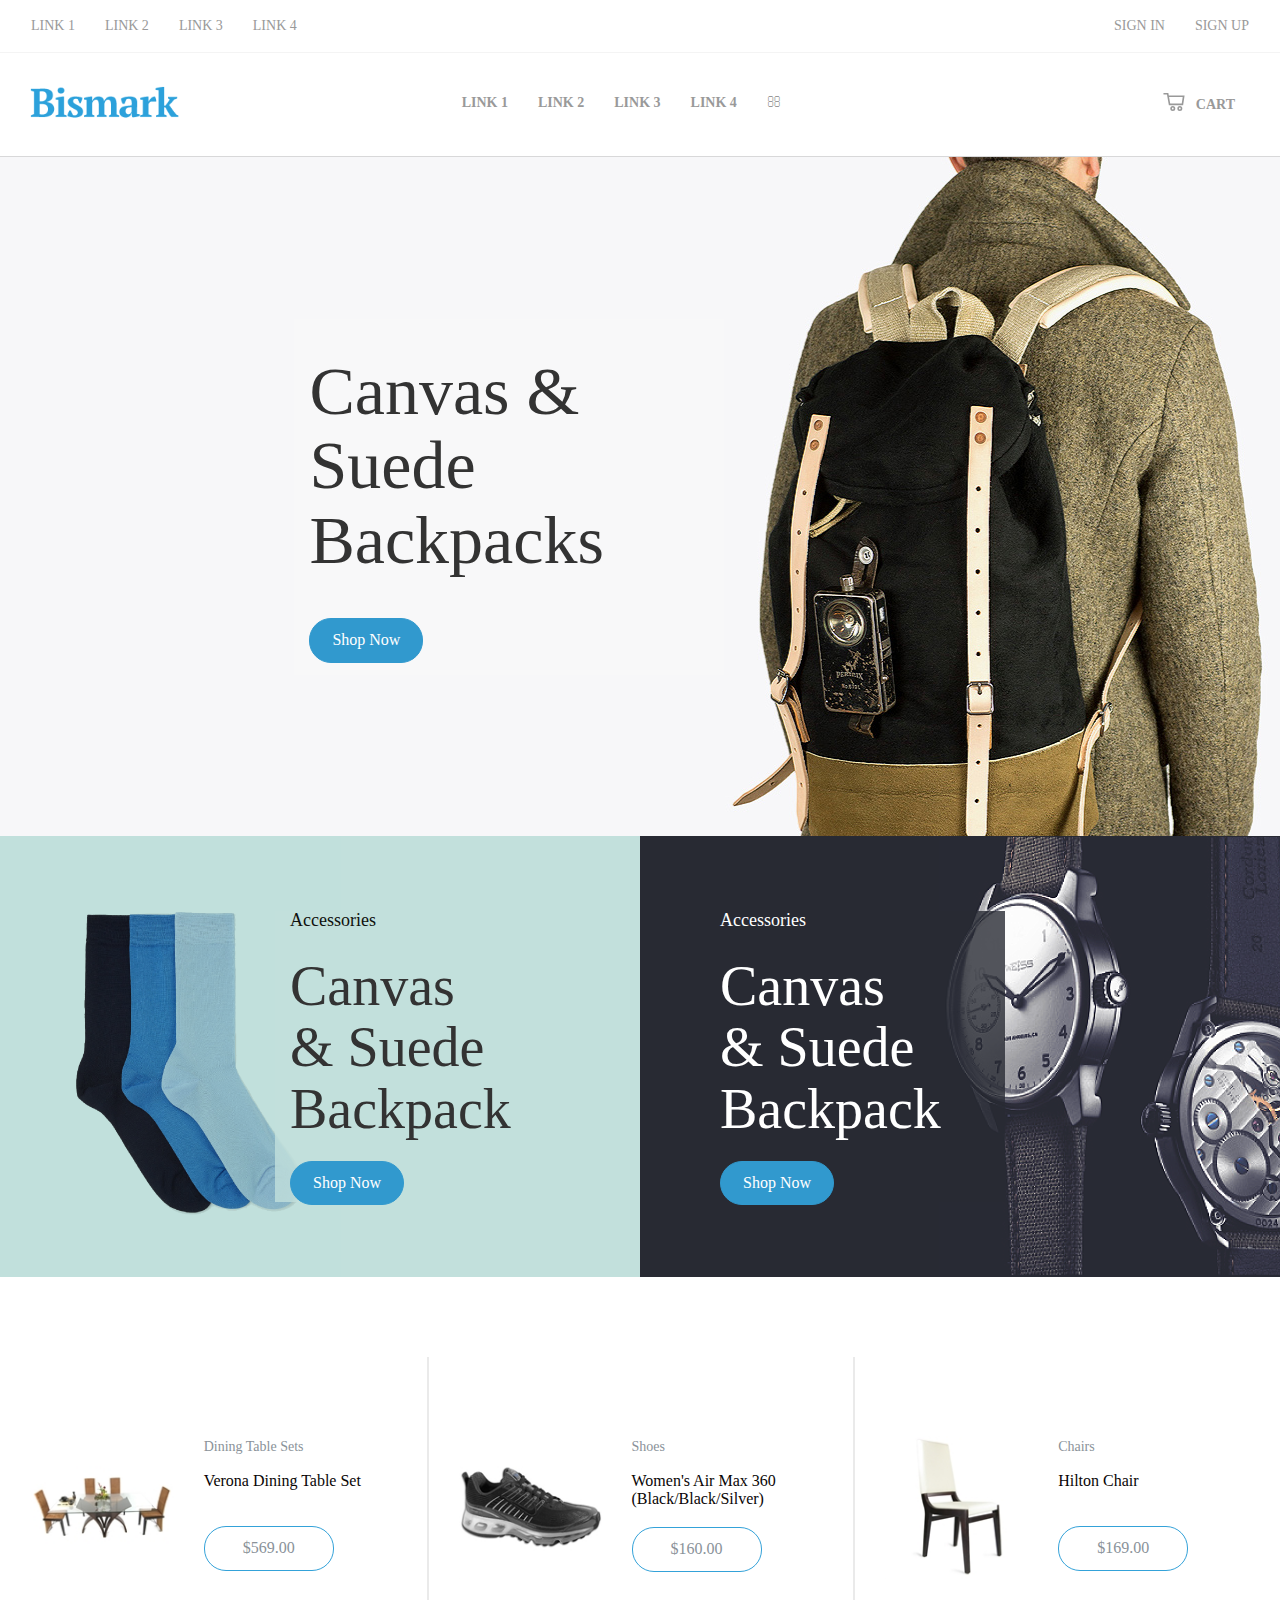
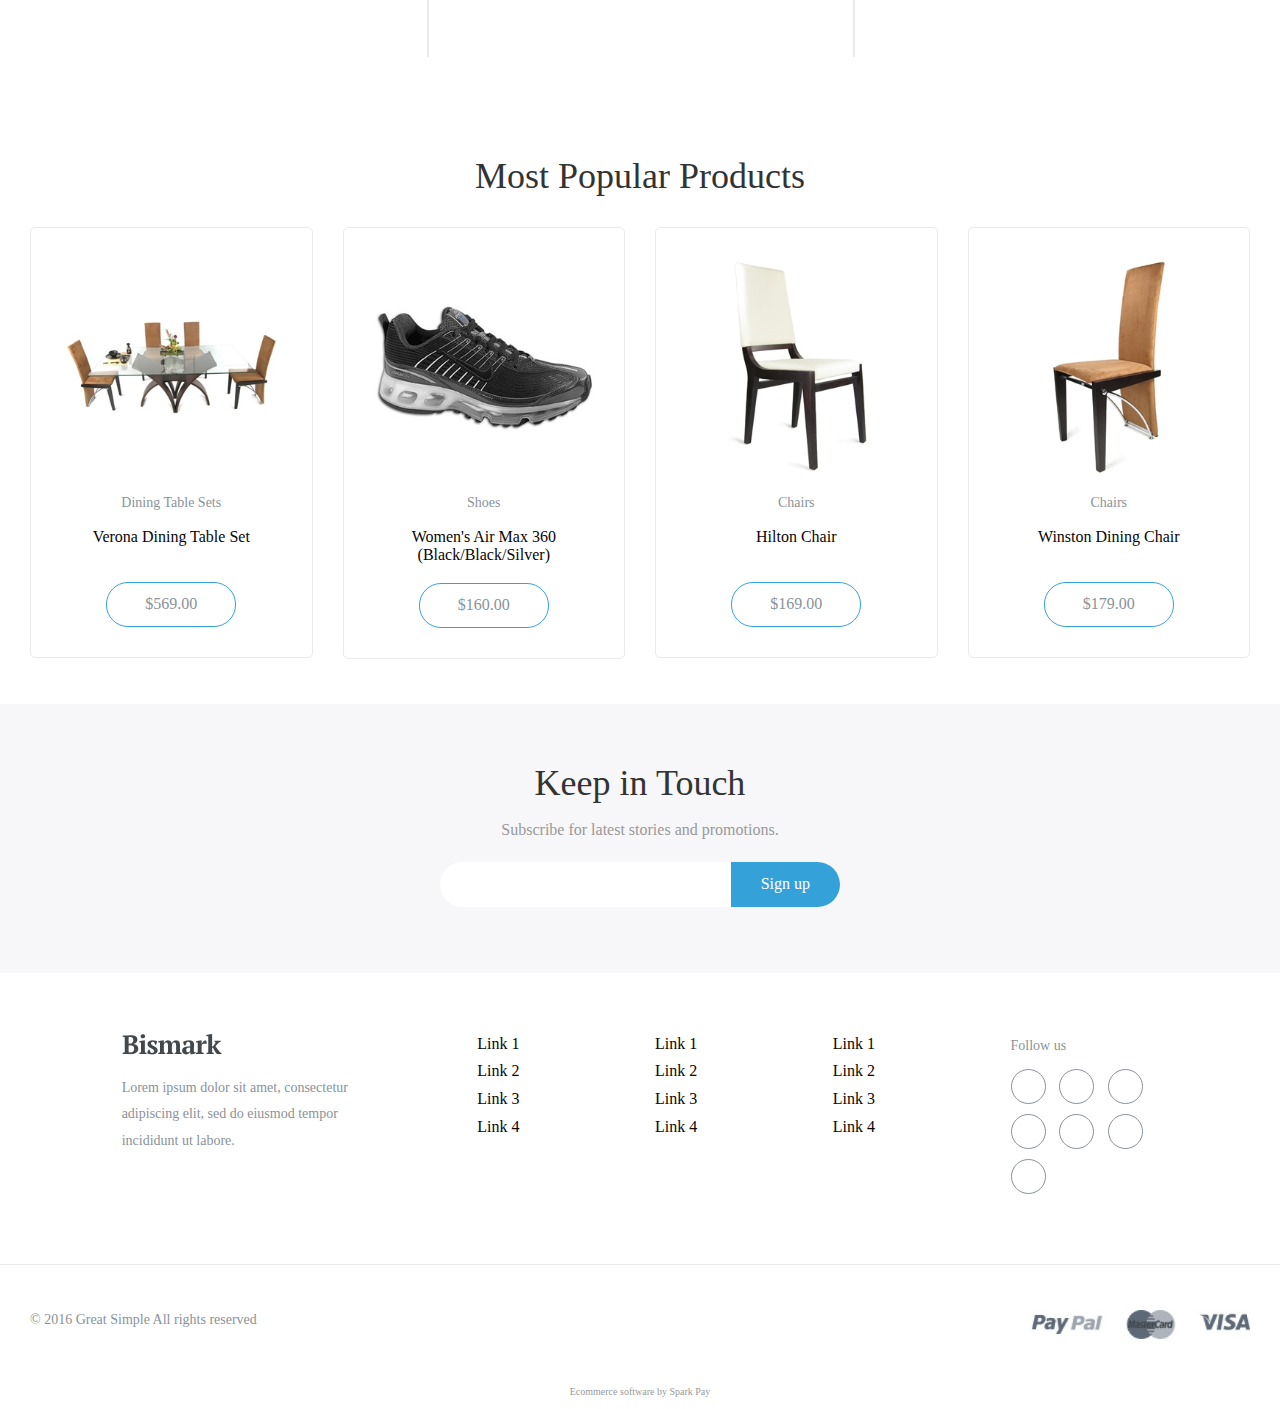
==== unminified/index.html @ b7e30640 "init" ====
<!DOCTYPE html>
<!-- saved from url=(0034)https://store46827.mysparkpay.com/ -->
<html xmlns:og="http://opengraphprotocol.org/schema/" xmlns:fb="http://www.facebook.com/2008/fbml"><head><meta http-equiv="Content-Type" content="text/html; charset=UTF-8">
	<title>joahthemes</title>
	<meta name="description" content="">
	<meta name="keywords" content="">
	
	<link rel="canonical" href="http://store46827.mysparkpay.com/">

	<meta name="ROBOTS" content="NOINDEX,NOFOLLOW"><!-- This no follow is here only when in trial mode, move off of the .americommerce subdomain to remove -->
	
<!--JQUERYUI_CORE--><link type="text/css" rel="stylesheet" href="./joahthemes_files/jquery-ui.min.css">
<!--FRONTEND_AUTOCOMPLETE_CSS--><link rel="stylesheet" type="text/css" href="./joahthemes_files/jquery.ui.autocomplete.css">
<script type="text/javascript" src="./joahthemes_files/jquery.min.js"></script>
<script type="text/javascript">!function(n){n.fn.on||(n.fn.on=function(n,e,t,u){var i=this,g=arguments.length;return g>3?i.delegate(e,n,t,u):g>2?"string"==typeof e?i.delegate(e,n,t):i.bind(n,e,t):i.bind(n,e)},n.fn.off=function(n,e,t){var u=this,i=arguments.length;return"string"==typeof e?i>2?u.undelegate(e,n,t):i>1?u.undelegate(e,n):u.undelegate():i>1?(t=e,u.unbind(n,t)):i>0?u.unbind(n):u.unbind()})}(this.jQuery);</script>
<script type="text/javascript" src="./joahthemes_files/ac.resizehelper.js"></script>
<script type="text/javascript">var productCompareAddText = "Add to Compare";
var productCompareRemoveText = "Remove from Compare";</script>
<script type="text/javascript" src="./joahthemes_files/jquery-ui.min.js"></script>

    <!--[if lt IE 9]>
<script src="https://cdnjs.cloudflare.com/ajax/libs/html5shiv/3.7.3/html5shiv.min.js"></script>
<![endif]-->
    <!-- helps makes site responsive on phones/tablets. -->
<meta name="viewport" content="width=device-width, initial-scale=1.0">

<link href="./joahthemes_files/css" rel="stylesheet">

<!-- Reference the theme's stylesheet after bootstrap to allow overriding -->
<link rel="stylesheet" type="text/css" href="./joahthemes_files/bootstrap.min.css">
<link rel="stylesheet" type="text/css" href="./joahthemes_files/base.css">
<link rel="stylesheet" type="text/css" href="./joahthemes_files/bismark.css">
<link rel="stylesheet" type="text/css" href="./joahthemes_files/style.css">




<!-- include DeputyCSS library for all kinds of useful helper css -->
<link rel="stylesheet" type="text/css" href="./joahthemes_files/deputy.css">

<!-- Font Awesome-->
<link href="./joahthemes_files/font-awesome.css" rel="stylesheet">

<!-- Custom Responsive StyleSheet -->
<link rel="stylesheet" type="text/css" href="./joahthemes_files/response.css">

<!--Respond.js IE8 support of HTML5 elements and media queries -->
<!--[if lt IE 9]>
<link rel="stylesheet" href="/Shared/Themes/Bismark/css/bootstrap.min.css">
<script src="/Shared/Themes/Bismark/js/respond.min.js"></script>
<![endif]-->

<!-- contains some init type stuff used by the theme later on -->
<script src="./joahthemes_files/themepre.js"></script>





    
  <script>
var AC = AC || {}; 
AC.storeDomain = 'store46827.mysparkpay.com'; 
AC.sslDomain = 'store46827.mysparkpay.com';
</script>
<!--[if IE]>
                           <script type='text/javascript'>
                           if(typeof(console) === 'undefined') {
                            var console = {};
                            console.log = console.error = console.info = console.debug = console.warn = console.trace = console.dir = console.dirxml = console.group = console.groupEnd = console.time = console.timeEnd = console.assert = console.profile = function() {};
                            }</script>
                           <![endif]-->	<!--<base target="_self">--><base href="." target="_self">
</head>
<body class="OneColumn Default" itemtype="http://schema.org/WebPage" itemscope="">
<form method="post" action="https://store46827.mysparkpay.com/" id="MainForm">
<div>
<input type="hidden" name="__VS" id="__VS" value="906">
<input type="hidden" name="__VIEWSTATE" id="__VIEWSTATE" value="">
</div>

    <div class="Layout container">
      <header class="LayoutTop row">
          
  <div class="LayoutTopTop">
    <div class="row">
      <div class="col-sm-12">
        

<div id="ctl32_dvControl" class="Control MenuBar Control_1924 Control_1924">
	
            <div id="ctl32_dvControl" class="Control MenuBar Control_1924 Control_1924">
              

              <div class="navbar nav-utility" role="navigation">
                <div class="navbar-header visible-xs">
                  <button type="button" class="navbar-toggle btn btn-default" data-toggle="collapse" data-target=".navbar-util">
                    <span class="icon-bar"></span>
                    <span class="icon-bar"></span>
                    <span class="icon-bar"></span>
                  </button>
                  <a class="navbar-brand" href="https://store46827.mysparkpay.com/#!">Utility Menu</a>
                </div>
                <div class="navbar-collapse navbar-util collapse">
                  <ul class="nav navbar-nav">
                    
				
                      <li>
                        <a href="https://store46827.mysparkpay.com/#!" target="">Link 1</a>
                      </li>
                    
			
                
            
				
                      <li>
                        <a href="https://store46827.mysparkpay.com/#!" target="">Link 2</a>
                      </li>
                    
			
                
            
				
                      <li>
                        <a href="https://store46827.mysparkpay.com/#!" target="">Link 3</a>
                      </li>
                    
			
                
            
				
                      <li>
                        <a href="https://store46827.mysparkpay.com/#!" target="">Link 4</a>
                      </li>
                    
			
                  </ul>
                  <div class="navbar-right">
                    <ul class="nav navbar-nav">
                      
                      <li>
                        <a href="https://store46827.mysparkpay.com/store/myaccount.aspx">Sign In</a>
                      </li>
                      <li>
                        <a href="https://store46827.mysparkpay.com/store/register.aspx">Sign Up</a>
                      </li>
                      
                    </ul>
                  </div>
                </div>
              </div>
            </div>
          
</div>

      </div>
    </div>
  </div>
  <div class="LayoutTopBottom">
    <div class="row">
      <div class="col-sm-4">
        <a href="https://store46827.mysparkpay.com/" class="logo">
          <img src="./joahthemes_files/Logo.png" id="img_logo">
        </a>
      </div>
      <div class="col-sm-8">
        

<div id="ctl33_dvControl" class="Control MenuBar Control_1925 Control_1925">
	
            <div id="ctl33_dvControl" class="Control MenuBar Control_1925 Control_1925">
              

              <div class="navbar navbar-main navbar-static-top" role="navigation">
                <div class="navbar-header visible-xs">
                  <button type="button" class="navbar-toggle btn btn-default" data-toggle="collapse" data-target=".navbar-main.collapse">
                    <span class="icon-bar"></span>
                    <span class="icon-bar"></span>
                    <span class="icon-bar"></span>
                  </button>
                  <a class="navbar-brand" href="https://store46827.mysparkpay.com/#!">Main Menu</a>
                </div>
                <div class="navbar-collapse navbar-main collapse">
                  <ul class="nav navbar-nav">
                    
				
                      
                      
                        <li>
                          <a href="https://store46827.mysparkpay.com/#!" target="">Link 1</a>
                        </li>
                      
                    
			
                
            
				
                      
                      
                        <li>
                          <a href="https://store46827.mysparkpay.com/#!" target="">Link 2</a>
                        </li>
                      
                    
			
                
            
				
                      
                      
                        <li>
                          <a href="https://store46827.mysparkpay.com/#!" target="">Link 3</a>
                        </li>
                      
                    
			
                
            
				
                      
                      
                        <li>
                          <a href="https://store46827.mysparkpay.com/#!" target="">Link 4</a>
                        </li>
                      
                    
			

                    <li class="search-wrapper"><a href="https://store46827.mysparkpay.com/#" data-toggle="dropdown">
                      <i class="icon-search"></i>
                      <span class="visible-xs">Search</span>
                      </a>
                      <ul class="dropdown-menu">
                        <li>
                          <div class="panel-body no-wrap search-box">
                            <span role="status" aria-live="polite" class="ui-helper-hidden-accessible"></span><input type="text" class="SearchBox1  AutocompleteSearchBox ui-autocomplete-input" name="txtRedirectSearchBox" id="txtRedirectSearchBox" placeholder="Search" autocomplete="off"> <input id="btnSearchBox" name="btnSearchBox" type="submit" class="SearchBox1 ThemeButton GoThemeButton SearchGoThemeButton btn btn-default" value="Go" onclick="return btnQuickAddToCart_onclick();" \="">
                          </div>
                        </li>
                      </ul>
                    </li>
                  </ul>
                  <div class="navbar-right">
                    <ul class="nav navbar-nav">
                      <li class="no-wrap">
                        <a href="https://store46827.mysparkpay.com/store/shopcart.aspx" rel="nofollow">
                          <div class="in-block icon-cart"><svg xmlns="http://www.w3.org/2000/svg" width="26" height="22.2" viewBox="0 0 26 22.2"><g fill="none" stroke="#999" stroke-width="2" stroke-miterlimit="10"><path d="M0 1h5.2l2.3 13h15.9l1.5-10H6"></path><circle cx="11.5" cy="19.1" r="2.1"></circle><circle cx="20.2" cy="19.1" r="2.1"></circle></g></svg></div>
                          <span>Cart</span>
                           
                        </a>
                      </li>
                    </ul>
                  </div>
                </div>
              </div>
              
            </div>
          
</div>

      </div>
    </div>
  </div>

      </header>
      
      <section class="LayoutMiddle row">
        <section class="LayoutContent col-sm-12">
          <div class="LayoutContentInner">
            
  <div class="home-hero">
    <div class="inner-wrapper">
    
<div id="ctl30_dvControl" class="Control ImageLogo Control_1961" style="text-align:left;">

	
    <img alt="" src="./joahthemes_files/home-hero.jpg">
</div>


<div class="Control Control_1962">
        <div class="inner">
          <h1>Canvas &amp; Suede Backpacks</h1>
          <a href="https://store46827.mysparkpay.com/" class="btn btn-primary">Shop Now</a>
        </div></div>

  </div>
  </div>
  <div class="home-promos">
    <div class="row">
      <div class="col-sm-6 left-promo">
        


<div class="Control Control_1939"><img src="./joahthemes_files/socks.png">

            <div class="inner">
              <h5>Accessories</h5>
              <h2>Canvas &amp; Suede Backpack</h2>
              <a href="https://store46827.mysparkpay.com/" class="btn btn-primary">Shop Now</a>
            </div></div>

      </div>
      <div class="col-sm-6 right-promo">
        


<div class="Control Control_1940"><img src="./joahthemes_files/watches.png">
            <div class="inner">
              <h5>Accessories</h5>
              <h2>Canvas &amp; Suede Backpack</h2>
              <a href="https://store46827.mysparkpay.com/" class="btn btn-primary">Shop Now</a>
            </div></div>

      </div>
    </div>
  </div>
  <div class="home-featured">
    

        <div id="acctl1942_dvControl" class="Control ProductDisplay Control_1942">
          

          
          
          
                
            
                
            <div class="row"> 
			    <input type="hidden" name="acctl1942$lvItems$ctrl0$ctl00$hidItemID" id="acctl1942_lvItems_ctrl0_ctl00_hidItemID" value="19">
                <input name="acctl1942$lvItems$ctrl0$ctl00$hfItemInfo" type="hidden" id="acctl1942_lvItems_ctrl0_ctl00_hfItemInfo" class="ProductDisplayItemInfo" data-qty-box="acctl1942_lvItems_ctrl0_ctl00_txtQtyForCart" data-buy-link="acctl1942_lvItems_ctrl0_ctl00_hlBuyNow" data-add-to-cart="acctl1942_btnProductDisplayAddToCart">
                
                
            <div class="small-product horizontal col-sm-4">
              <div class="inner">
                <a href="https://store46827.mysparkpay.com/products/19/Verona-Dining-Table-Set" class="thumbnail">
                  <img id="acctl1942_lvItems_ctrl0_ctl00_iThumbnail" class="FeaturedItemsThumbNail FeaturedItemsThumbNail_1942" src="./joahthemes_files/Verona_Dining _Set.jpg" alt="Verona Dining Table Set " style="border-width:0px;">
                </a>
                <a href="https://store46827.mysparkpay.com/store/c/11-.aspx" class="primary-category">Dining Table Sets</a>
                <h3 class="product-name"><a href="https://store46827.mysparkpay.com/products/19/Verona-Dining-Table-Set">Verona Dining Table Set</a></h3>
                <a href="https://store46827.mysparkpay.com/products/19/Verona-Dining-Table-Set" class="btn btn-default">$569.00</a>
              </div>
            </div>
          
                
		    
			    <input type="hidden" name="acctl1942$lvItems$ctrl0$ctl01$hidItemID" id="acctl1942_lvItems_ctrl0_ctl01_hidItemID" value="7">
                <input name="acctl1942$lvItems$ctrl0$ctl01$hfItemInfo" type="hidden" id="acctl1942_lvItems_ctrl0_ctl01_hfItemInfo" class="ProductDisplayItemInfo" data-qty-box="acctl1942_lvItems_ctrl0_ctl01_txtQtyForCart" data-buy-link="acctl1942_lvItems_ctrl0_ctl01_hlBuyNow" data-add-to-cart="acctl1942_btnProductDisplayAddToCart">
                
                
            <div class="small-product horizontal col-sm-4">
              <div class="inner">
                <a href="https://store46827.mysparkpay.com/products/7/Women-s-Air-Max-360-Black/Black/Silver" class="thumbnail">
                  <img id="acctl1942_lvItems_ctrl0_ctl01_iThumbnail" class="FeaturedItemsThumbNail FeaturedItemsThumbNail_1942" src="./joahthemes_files/10909003.jpg" alt="Women&#39;s Air Max 360 (Black/Black/Silver) " style="border-width:0px;">
                </a>
                <a href="https://store46827.mysparkpay.com/store/c/1-.aspx" class="primary-category">Shoes</a>
                <h3 class="product-name"><a href="https://store46827.mysparkpay.com/products/7/Women-s-Air-Max-360-Black/Black/Silver">Women's Air Max 360 (Black/Black/Silver)</a></h3>
                <a href="https://store46827.mysparkpay.com/products/7/Women-s-Air-Max-360-Black/Black/Silver" class="btn btn-default">$160.00</a>
              </div>
            </div>
          
                
		    
			    <input type="hidden" name="acctl1942$lvItems$ctrl0$ctl02$hidItemID" id="acctl1942_lvItems_ctrl0_ctl02_hidItemID" value="20">
                <input name="acctl1942$lvItems$ctrl0$ctl02$hfItemInfo" type="hidden" id="acctl1942_lvItems_ctrl0_ctl02_hfItemInfo" class="ProductDisplayItemInfo" data-qty-box="acctl1942_lvItems_ctrl0_ctl02_txtQtyForCart" data-buy-link="acctl1942_lvItems_ctrl0_ctl02_hlBuyNow" data-add-to-cart="acctl1942_btnProductDisplayAddToCart">
                
                
            <div class="small-product horizontal col-sm-4">
              <div class="inner">
                <a href="https://store46827.mysparkpay.com/products/20/Hilton-Chair" class="thumbnail">
                  <img id="acctl1942_lvItems_ctrl0_ctl02_iThumbnail" class="FeaturedItemsThumbNail FeaturedItemsThumbNail_1942" src="./joahthemes_files/Hilton Chair.jpg" alt="Hilton Chair " style="border-width:0px;">
                </a>
                <a href="https://store46827.mysparkpay.com/store/c/12-.aspx" class="primary-category">Chairs</a>
                <h3 class="product-name"><a href="https://store46827.mysparkpay.com/products/20/Hilton-Chair">Hilton Chair</a></h3>
                <a href="https://store46827.mysparkpay.com/products/20/Hilton-Chair" class="btn btn-default">$169.00</a>
              </div>
            </div>
          
                
		    </div>
          
            
          
            
        </div>
      

  </div>

  

      <div id="acctl1959_dvControl" class="Control ProductDisplay Control_1959">
        <div class="popular-prods-module">
          

          <h1>Most Popular Products</h1>

          
          
          
                
            
                
            <div class="row"> 
			    <input type="hidden" name="acctl1959$lvItems$ctrl0$ctl00$hidItemID" id="acctl1959_lvItems_ctrl0_ctl00_hidItemID" value="19">
                <input name="acctl1959$lvItems$ctrl0$ctl00$hfItemInfo" type="hidden" id="acctl1959_lvItems_ctrl0_ctl00_hfItemInfo" class="ProductDisplayItemInfo" data-qty-box="acctl1959_lvItems_ctrl0_ctl00_txtQtyForCart" data-buy-link="acctl1959_lvItems_ctrl0_ctl00_hlBuyNow" data-add-to-cart="acctl1959_btnProductDisplayAddToCart">
                
                
            <div class="small-product vertical col-md-3 col-sm-6 col-xs-12">
              <div class="inner">
                <a href="https://store46827.mysparkpay.com/products/19/Verona-Dining-Table-Set" class="thumbnail">
                  <img id="acctl1959_lvItems_ctrl0_ctl00_iThumbnail" class="FeaturedItemsThumbNail FeaturedItemsThumbNail_1959" src="./joahthemes_files/Verona_Dining _Set(1).jpg" alt="Verona Dining Table Set " style="border-width:0px;">
                </a>
                <a href="https://store46827.mysparkpay.com/store/c/11-.aspx" class="primary-category">Dining Table Sets</a>
                <h3 class="product-name"><a href="https://store46827.mysparkpay.com/products/19/Verona-Dining-Table-Set">Verona Dining Table Set</a></h3>
                <a href="https://store46827.mysparkpay.com/products/19/Verona-Dining-Table-Set" class="btn btn-default">$569.00</a>
              </div>
            </div>
          
                
		    
			    <input type="hidden" name="acctl1959$lvItems$ctrl0$ctl01$hidItemID" id="acctl1959_lvItems_ctrl0_ctl01_hidItemID" value="7">
                <input name="acctl1959$lvItems$ctrl0$ctl01$hfItemInfo" type="hidden" id="acctl1959_lvItems_ctrl0_ctl01_hfItemInfo" class="ProductDisplayItemInfo" data-qty-box="acctl1959_lvItems_ctrl0_ctl01_txtQtyForCart" data-buy-link="acctl1959_lvItems_ctrl0_ctl01_hlBuyNow" data-add-to-cart="acctl1959_btnProductDisplayAddToCart">
                
                
            <div class="small-product vertical col-md-3 col-sm-6 col-xs-12">
              <div class="inner">
                <a href="https://store46827.mysparkpay.com/products/7/Women-s-Air-Max-360-Black/Black/Silver" class="thumbnail">
                  <img id="acctl1959_lvItems_ctrl0_ctl01_iThumbnail" class="FeaturedItemsThumbNail FeaturedItemsThumbNail_1959" src="./joahthemes_files/10909003(1).jpg" alt="Women&#39;s Air Max 360 (Black/Black/Silver) " style="border-width:0px;">
                </a>
                <a href="https://store46827.mysparkpay.com/store/c/1-.aspx" class="primary-category">Shoes</a>
                <h3 class="product-name"><a href="https://store46827.mysparkpay.com/products/7/Women-s-Air-Max-360-Black/Black/Silver">Women's Air Max 360 (Black/Black/Silver)</a></h3>
                <a href="https://store46827.mysparkpay.com/products/7/Women-s-Air-Max-360-Black/Black/Silver" class="btn btn-default">$160.00</a>
              </div>
            </div>
          
                
		    
			    <input type="hidden" name="acctl1959$lvItems$ctrl0$ctl02$hidItemID" id="acctl1959_lvItems_ctrl0_ctl02_hidItemID" value="20">
                <input name="acctl1959$lvItems$ctrl0$ctl02$hfItemInfo" type="hidden" id="acctl1959_lvItems_ctrl0_ctl02_hfItemInfo" class="ProductDisplayItemInfo" data-qty-box="acctl1959_lvItems_ctrl0_ctl02_txtQtyForCart" data-buy-link="acctl1959_lvItems_ctrl0_ctl02_hlBuyNow" data-add-to-cart="acctl1959_btnProductDisplayAddToCart">
                
                
            <div class="small-product vertical col-md-3 col-sm-6 col-xs-12">
              <div class="inner">
                <a href="https://store46827.mysparkpay.com/products/20/Hilton-Chair" class="thumbnail">
                  <img id="acctl1959_lvItems_ctrl0_ctl02_iThumbnail" class="FeaturedItemsThumbNail FeaturedItemsThumbNail_1959" src="./joahthemes_files/Hilton Chair(1).jpg" alt="Hilton Chair " style="border-width:0px;">
                </a>
                <a href="https://store46827.mysparkpay.com/store/c/12-.aspx" class="primary-category">Chairs</a>
                <h3 class="product-name"><a href="https://store46827.mysparkpay.com/products/20/Hilton-Chair">Hilton Chair</a></h3>
                <a href="https://store46827.mysparkpay.com/products/20/Hilton-Chair" class="btn btn-default">$169.00</a>
              </div>
            </div>
          
                
		    
			    <input type="hidden" name="acctl1959$lvItems$ctrl0$ctl03$hidItemID" id="acctl1959_lvItems_ctrl0_ctl03_hidItemID" value="21">
                <input name="acctl1959$lvItems$ctrl0$ctl03$hfItemInfo" type="hidden" id="acctl1959_lvItems_ctrl0_ctl03_hfItemInfo" class="ProductDisplayItemInfo" data-qty-box="acctl1959_lvItems_ctrl0_ctl03_txtQtyForCart" data-buy-link="acctl1959_lvItems_ctrl0_ctl03_hlBuyNow" data-add-to-cart="acctl1959_btnProductDisplayAddToCart">
                
                
            <div class="small-product vertical col-md-3 col-sm-6 col-xs-12">
              <div class="inner">
                <a href="https://store46827.mysparkpay.com/products/21/Winston-Dining-Chair" class="thumbnail">
                  <img id="acctl1959_lvItems_ctrl0_ctl03_iThumbnail" class="FeaturedItemsThumbNail FeaturedItemsThumbNail_1959" src="./joahthemes_files/Winston_Chair.jpg" alt="Winston Dining Chair " style="border-width:0px;">
                </a>
                <a href="https://store46827.mysparkpay.com/store/c/12-.aspx" class="primary-category">Chairs</a>
                <h3 class="product-name"><a href="https://store46827.mysparkpay.com/products/21/Winston-Dining-Chair">Winston Dining Chair</a></h3>
                <a href="https://store46827.mysparkpay.com/products/21/Winston-Dining-Chair" class="btn btn-default">$179.00</a>
              </div>
            </div>
          
                
		    </div>
          
            
          
            
        </div>
      </div>
    

  <div class="home-mailinglist">
    


        <div id="acctl1946_dvControl" class="Control MailingList Control_1946">
          <h1><div id="acctl1946_dvControlHeader" class="ControlHeader ControlHeader_1946">Keep in Touch</div></h1>
          <p class="text-muted">Subscribe for latest stories and promotions.</p>
          <div class="ml-signup-wrapper"><input name="acctl1946$txtEmailAddress" type="text" id="acctl1946_txtEmailAddress" class="ControlInput ControlInput_1946"><input type="submit" name="acctl1946$btnSubmit" value="Sign up" id="acctl1946_btnSubmit" class="ThemeButton GoThemeButton MailingListGoThemeButton btn btn-default"></div>
          
        </div>

      

  </div>

  <style>
    .LayoutBottomTop {
      margin-top: 0;
      border-top: 0;
    }

    .LayoutContentInner {
      padding: 0;
    }
  </style>


          </div>
          <div style="clear:both"></div>
        </section>
      </section>
      <footer class="LayoutBottom">
           
  <div class="LayoutBottomTop">
    <div class="row">
      <div class="col-sm-10 col-sm-offset-1">
        <div class="row">
          <div class="col-sm-4">
            
<div id="ctl34_dvControl" class="Control ImageLogo Control_1947" style="text-align:left;">

	
    <a href="https://store46827.mysparkpay.com/"><img alt="" src="./joahthemes_files/Logo-footer.png"></a>
</div>


<div class="Control Control_1948"><p>Lorem ipsum dolor sit amet, consectetur adipiscing elit, sed do eiusmod tempor incididunt ut labore.</p></div>

          </div>
          <div class="col-sm-2">
            

<div id="ctl36_dvControl" class="Control MenuList Control_1949 Control_1949">
	
                <div id="ctl36_dvControl" class="Control MenuList Control_1949 Control_1949">
                  
                  <ul class="nav nav-footer">
                    
				
                      <li>
                        <a href="https://store46827.mysparkpay.com/#!" target="">Link 1</a>
                      </li>
                    
			
                
            
				
                      <li>
                        <a href="https://store46827.mysparkpay.com/#!" target="">Link 2</a>
                      </li>
                    
			
                
            
				
                      <li>
                        <a href="https://store46827.mysparkpay.com/#!" target="">Link 3</a>
                      </li>
                    
			
                
            
				
                      <li>
                        <a href="https://store46827.mysparkpay.com/#!" target="">Link 4</a>
                      </li>
                    
			
                  </ul>
                </div>
              
</div>

          </div>
          <div class="col-sm-2">
            

<div id="ctl37_dvControl" class="Control MenuList Control_1950 Control_1950">
	
                <div id="ctl37_dvControl" class="Control MenuList Control_1950 Control_1950">
                  
                  <ul class="nav nav-footer">
                    
				
                      <li>
                        <a href="https://store46827.mysparkpay.com/#!" target="">Link 1</a>
                      </li>
                    
			
                
            
				
                      <li>
                        <a href="https://store46827.mysparkpay.com/#!" target="">Link 2</a>
                      </li>
                    
			
                
            
				
                      <li>
                        <a href="https://store46827.mysparkpay.com/#!" target="">Link 3</a>
                      </li>
                    
			
                
            
				
                      <li>
                        <a href="https://store46827.mysparkpay.com/#!" target="">Link 4</a>
                      </li>
                    
			
                  </ul>
                </div>
              
</div>

          </div>
          <div class="col-sm-2">
            

<div id="ctl38_dvControl" class="Control MenuList Control_1951 Control_1951">
	
                <div id="ctl38_dvControl" class="Control MenuList Control_1951 Control_1951">
                  
                  <ul class="nav nav-footer">
                    
				
                      <li>
                        <a href="https://store46827.mysparkpay.com/#!" target="">Link 1</a>
                      </li>
                    
			
                
            
				
                      <li>
                        <a href="https://store46827.mysparkpay.com/#!" target="">Link 2</a>
                      </li>
                    
			
                
            
				
                      <li>
                        <a href="https://store46827.mysparkpay.com/#!" target="">Link 3</a>
                      </li>
                    
			
                
            
				
                      <li>
                        <a href="https://store46827.mysparkpay.com/#!" target="">Link 4</a>
                      </li>
                    
			
                  </ul>
                </div>
              
</div>

          </div>
          <div class="col-sm-2">
            


<div class="Control Control_1952"><p>
                Follow us
                </p>
                <div class="footer-socials">
                  
                    <a class="s-icon" href="http://www.facebook.com/americommerce" target="_blank"><i class="icon-facebook"></i>
                      <div class="d-none">
                        Facebook
                      </div>
                    </a>
                  
                  
                    <a class="s-icon" href="http://www.twitter.com/americommerce" target="_blank">
                      <i class="icon-twitter"></i>
                      <div class="d-none">
                        Twitter
                      </div>
                    </a>
                  
                  
                    <a class="s-icon" href="http://www.youtube.com/americommerce" target="_blank">
                      <i class="icon-youtube"></i>
                      <div class="d-none">
                        Youtube
                      </div>
                    </a>
                  
                  
                    <a class="s-icon" href="https://plus.google.com/+Americommerce" target="_blank">
                      <i class="icon-google-plus"></i>
                      <div class="d-none">
                        Google+
                      </div>
                    </a>
                  
                  
                    <a class="s-icon" href="http://americommerce.tumblr.com/" target="_blank">
                      <i class="icon-tumblr"></i>
                      <div class="d-none">
                        Tumblr
                      </div>
                    </a>
                  
                  
                    <a class="s-icon" href="http://instagram.com/capitalonespark" target="_blank">
                      <i class="icon-instagram"></i>
                      <div class="d-none">
                        Instagram
                      </div>
                    </a>
                  
                  
                    <a class="s-icon" href="http://www.pinterest.com/" target="_blank">
                      <i class="icon-pinterest"></i>
                      <div class="d-none">
                        Pinterest
                      </div>
                    </a>
                  
                </div></div>

          </div>
        </div>
      </div>
    </div>
  </div>
  <div class="LayoutBottomBottom">
    <div class="row">
      <div class="col-sm-6">
        


<div class="Control Control_1953"><p>© 2016 Great Simple All rights reserved</p></div>

      </div>
      <div class="col-sm-6">
        
<div id="ctl41_dvControl" class="Control ImageLogo Control_1954" style="text-align:right;">

	
    <img alt="" src="./joahthemes_files/credit-cards.jpg" style="width:219px;">
</div>

      </div>
    </div>
  </div>

  <script>
    $('.ml-signup-wrapper input[type="submit"]').val('Sign up');
  </script>


  




  <!-- Modal -->
  <!-- This is used in various places of the site. 
figured it'd be good idea to put it in the footer -->
  <div class="modal fade" id="iframe-modal" tabindex="-1" role="dialog" aria-hidden="true">
    <div class="modal-dialog">
      <div class="modal-content">
        <div class="modal-header">
          <button type="button" class="close btn btn-default" data-dismiss="modal" aria-hidden="true">×</button>
          <h4 class="modal-title">Modal title</h4>
        </div>
        <div class="modal-body rel">
          <div class="progress progress-striped active abs">
            <div class="progress-bar w-100"></div>
          </div>
          <iframe class="rel" id="modal-iframe" name="modalIframe" width="100%" height="800" style="border:none;" frameborder="0" seamless="" src="./joahthemes_files/saved_resource.html"></iframe>
        </div>
      </div><!-- /.modal-content -->
    </div><!-- /.modal-dialog -->
  </div><!-- /.modal -->

      <p id="AmeriCommerce-powered-by-link" class="SparkPay-powered-by-link" style="font-size: 10px; color: #999; text-align: center;">Ecommerce software by <a href="http://www.sparkpay.com/" rel="nofollow" title="Spark Pay" target="_blank" style="color: #999;text-decoration:none;" onmouseover="this.style.textDecoration = &#39;underline&#39;" onmouseout="this.style.textDecoration = &#39;none&#39;">Spark Pay</a></p></footer>
    </div>
  <script src="./joahthemes_files/menus.js"></script>
<script type="text/javascript">if(window.attachEvent) window.attachEvent('onload', SubMenuItemHoverFunction);</script>
<script src="./joahthemes_files/ac_modal.min.js"></script>
<script type="text/javascript">var PageButtonTriggerFields={Buttons:[],addTrigger:function(e,t){var n=false;$.each(this.Buttons,function(){if(this.ButtonID==e){this.Fields.push(t);n=true;return}});if(n)return;var r={ButtonID:e,Fields:[t]};this.Buttons.push(r)}};$(function(){$.each(PageButtonTriggerFields.Buttons,function(){var e=this.ButtonID;$.each(this.Fields,function(){if(!$.fn.live){$.fn.live=$.fn.on}$("#"+this).live("keypress",function(t){if(t.which==13){t.preventDefault();$("#"+e).focus().click()}})})})})</script>
<script src="./joahthemes_files/variants.js"></script>
<script type="text/javascript">if ($('.CompareBucket').length == 0) $('a.ProductAddToCompare').hide();</script>
<script type="text/javascript">PageButtonTriggerFields.addTrigger("acctl1946_btnSubmit", "acctl1946_txtEmailAddress");</script>
<script src="./joahthemes_files/bootstrap.min.js"></script>

<script src="./joahthemes_files/theme.js"></script>

<script src="./joahthemes_files/QtySpinner.js"></script>

<script src="./joahthemes_files/ac.autocomplete.js"></script>
<script type="text/javascript">$(function() { $('input[type=submit].SearchBox1, input[type=image].SearchBox1').click(function(e) {  e.preventDefault();location.href ='/store/Search.aspx?SearchTerms=' + encodeURIComponent($('input[type=text].SearchBox1').val()); return false; }); }); $('input[type=text].SearchBox1').keydown(function(e) {
   if (e.which == 13){
       e.preventDefault();
   $('input[type=submit].SearchBox1, input[type=image].SearchBox1').click();
}
});
</script>
<input name="acIntegrityCheck" type="hidden" value="ac integrity check"></form>


<ul class="ui-autocomplete ui-front ui-menu ui-widget ui-widget-content ui-corner-all" id="ui-id-1" tabindex="0" style="display: none;"></ul></body></html>
---- unminified/joahthemes_files/base.css ----
.nav-tabs>li>a{background-color:#f7f7f7;color:#999;border-color:#f7f7f7 #f7f7f7 #ddd}.nav-tabs>li:first-of-type{margin-left:15px}
---- unminified/joahthemes_files/bismark.css ----
.btn,.footer-socials .s-icon{transition:.3s all ease-in-out}body{font-family:Roboto;background:#F4F4F4}.LayoutBottomBottom,.LayoutBottomTop p,.nav-tabs,.small-product .primary-category,.tab-content,.text-muted,header .navbar-nav li>a{font-family:Montserrat}[data-show=""]{display:none}.container{width:100%;max-width:1500px;background:#fff;padding:0;overflow:hidden}.navbar-collapse{padding:0}header .LayoutTopTop{border-bottom:1px solid #F4F4F4;padding:0 30px}header .LayoutTopBottom{border-bottom:1px solid #D8D8D9;padding:25px 45px}header .LayoutTopBottom a.logo{display:block;max-width:150px;line-height:51px}header .navbar-nav li>a{color:#999;text-transform:uppercase}header .LayoutTopBottom .navbar-nav li>a{font-weight:700}.nav-utility{margin:0}.navbar-main{margin-bottom:0}.navbar-nav li>a{background:0 0!important}.navbar-nav li:not(.search-wrapper)>a:hover{text-decoration:underline}.LayoutTopBottom .icon-cart{vertical-align:bottom;margin-right:5px}.LayoutTopBottom .icon-cart svg{max-height:18px}.btn{display:inline-block;font-size:16px;padding:10px 22px;border-radius:22px}.btn.btn-default{color:#8a9299;background:#fff;border-color:#34A2D9}.btn.btn-default:hover,.btn.btn-primary{color:#fff;background:#3199ce;border-color:#3199ce}.btn.btn-primary:hover{background:#2990c3;border-color:#34A2D9}.home-hero{line-height:679px;background:#F7F7F9}.home-hero h1{font-weight:300;font-size:68px;margin-bottom:40px}.home-hero .inner{display:inline-block;line-height:normal;vertical-align:middle}.home-hero img{float:left}.left-promo,.right-promo{position:relative;height:441px}.left-promo img,.right-promo img{position:absolute;top:0;bottom:0}.left-promo{background:#C2E0DC}.left-promo img{left:0}.right-promo{background:#282A33}.right-promo img{right:0}.left-promo .inner,.right-promo .inner{width:365px;max-width:100%;line-height:normal;display:inline-block;vertical-align:middle;position:absolute;top:0;bottom:0;margin:auto;height:291px}.right-promo .inner{color:#fff;padding:0 80px;left:0;background:rgba(40,42,51,.8)}.left-promo .inner{padding:0 145px 0 15px;right:0;background:rgba(194,224,220,.8)}h2{font-size:56px;font-weight:300;margin:25px 0 20px}h5{font-size:18px;margin:0;font-weight:300}.left-promo h5{color:#0f110d}.right-promo h5{color:#fff}.home-featured{padding:80px 15px;max-width:1360px;margin:auto}.small-product .thumbnail{padding:0;margin:0;line-height:normal;background:0 0;border:0;border-radius:0}.small-product .primary-category{color:#8a9299;display:inline-block}.small-product .product-name{margin:15px 0 20px;font-size:16px;min-height:34px}.small-product .product-name a{color:#090505}.small-product .btn{width:130px}.popular-prods-module h1{font-weight:300;text-align:center;margin-bottom:30px}.popular-prods-module{padding:0 30px}.small-product.vertical{text-align:center}.small-product.vertical .inner{border:1px solid #EAEAEA;border-radius:5px;padding:30px}.small-product.vertical .thumbnail{margin-bottom:15px}.home-mailinglist{margin-top:45px;background:#F7F7F9;padding:60px 15px;text-align:center}.home-mailinglist h1{font-weight:300;margin:0 0 15px}.text-muted{font-size:16px;color:#999}.home-mailinglist .text-muted{margin-bottom:20px}.ml-signup-wrapper{position:relative;display:inline-block;width:100%;max-width:400px;height:45px;border-radius:22.5px;overflow:hidden}.ml-signup-wrapper input[type=text]{position:absolute;top:0;left:0;right:0;bottom:0;min-height:0;width:100%;border:0;box-shadow:none;padding:0 120px 0 15px}.ml-signup-wrapper input[type=submit]{position:absolute;right:0;top:0;bottom:0;border-radius:0;border:0;background:#34A2D9;color:#fff;font-size:16px;padding:0 30px}.LayoutBottomTop{padding:60px 15px}.LayoutBottomTop img{max-width:100px;margin-bottom:20px}.LayoutBottomTop p{color:#8a9299;line-height:1.9;max-width:240px}.nav-footer li{margin-bottom:5px}.nav-footer li a{padding:0;display:inline-block;color:#090505;font-size:16px}.footer-socials .s-icon{color:#8A9299;font-size:18px;border:1px solid currentColor;margin-right:10px;margin-bottom:10px;width:35px;height:35px;display:inline-block;text-align:center;border-radius:17.5px;line-height:35px}.footer-socials .s-icon:hover{background:#8A9299;color:#fff;border:1px solid #8A9299;text-decoration:none!important}.LayoutBottomBottom{max-width:1250px;margin:auto;padding:45px 15px;font-weight:300;color:#8a9299}.LayoutBottomTop{border-bottom:1px solid #EAEAEA;border-top:1px solid #EAEAEA;margin-top:30px}.page-header{text-align:center;border:0;padding:0;margin:50px 0}.page-header h1{font-weight:300;margin:0}.CategoryCategoryHeader{text-align:center;padding:0 15px}.category-nav{background:#F7F7F9;max-width:1350px;border-radius:5px;text-align:center;padding:15px;margin:15px auto}.product-list{max-width:1350px;margin:auto}.product-list .row:not(:last-of-type) .small-product{margin-bottom:30px}.product-list .small-product .thumbnail{line-height:280px;min-height:280px;vertical-align:middle}.product-list .small-product .thumbnail img{vertical-align:middle;display:inline-block}.LayoutContentInner{padding:15px}.main-product-photo{border:0;padding:0;margin:0;line-height:0;border-radius:0}.bx-wrapper+.main-product-photo{margin-left:100px}.bx-wrapper{margin:auto!important;position:absolute;left:15px;top:15px;bottom:15px;display:inline-block;max-height:170px}.bx-pager.bx-default-pager,span.ProductDetailsQuantity{display:none}.bx-wrapper .bx-viewport{padding:0;margin:0;left:0}.product-thumbnails{transform:translate3d(0,0,0)!important;margin:0;padding:0}.bx-wrapper .bx-controls-direction a{left:0;right:0;margin:auto;margin-top:0!important;transform:rotate(90deg)}.bx-wrapper .bx-controls-direction .bx-prev{top:-50px}.bx-wrapper .bx-controls-direction .bx-next{bottom:-50px;top:auto}.product-thumbnails .thumbnail{border:0;padding:0}.desc-area{background:#F7F7F9;padding:60px}.desc-area h1.ProductDetailsProductName{margin:0 0 15px;font-weight:300}.desc-area .h1{font-weight:300;font-size:20px;margin:7px 0!important}div.ProductDetailsQuantity{position:relative;display:inline-block;width:100%;max-width:210px;height:45px;border-radius:22.5px;overflow:hidden!important;margin:30px 0}div.ProductDetailsQuantity input[type=text]{position:absolute!important;top:0!important;left:0;right:0;bottom:0;min-height:0;width:100%;border:0;box-shadow:none;padding:0 155px 0 15px;border-radius:22.5px}div.ProductDetailsQuantity input[type=submit]{position:absolute;right:0;top:0;bottom:0;border-radius:0 22.5px 22.5px 0;border:0;background:#34A2D9;color:#fff;font-size:16px;padding:0 30px}.nav-tabs{border-bottom:1px solid #EAEAEA}.nav-tabs>li:first-of-type{margin-left:0}.nav-tabs>li>a{background:0!important;border-top:0!important;border-left:0!important;border-right:0!important;border-bottom:3px solid transparent;margin-right:0;border-radius:0;color:#8a9299}.nav-tabs>li.active>a,.nav-tabs>li.active>a:focus,.nav-tabs>li.active>a:hover{color:#3c3d41;border-bottom:3px solid #34A2D9}.nav-tabs>li.active{margin-bottom:-2px}.nav-tabs>li>a:hover{border-bottom-color:transparent}.tab-content{color:#8a9299;line-height:1.9}.home-hero:after{content:'';display:block;clear:both}.home-hero .ImageLogo{float:right}.home-hero .inner-wrapper{max-width:1350px}.home-hero .inner{width:100%;max-width:430px;position:absolute;height:356px;top:0;bottom:0;left:23%;margin:auto;background:rgba(247,247,249,.8);padding:15px}.home-hero{position:relative}@media (min-width:992px){.photo-area{margin-right:-30px}.small-product.horizontal .thumbnail{float:left;height:300px;line-height:300px;vertical-align:middle;margin-right:30px;padding-left:15px;max-width:40%}.small-product.horizontal .thumbnail img{display:inline-block;vertical-align:middle}.small-product.horizontal .primary-category{margin-top:80px}.small-product.horizontal:not(:first-of-type){border-left:2px solid #EAEAEA}}@media (max-width:767px){.navbar-toggle span{background:#34A2D9}.navbar-toggle{padding:10px 15px}.btn.navbar-toggle:hover{background:0 0;border-color:#34A2D9}.navbar-util{padding:0 15px}header .LayoutTopBottom{padding:10px 30px}header .LayoutTopBottom a.logo{margin-left:15px}.navbar-main.collapse,.navbar-main.collapsing{padding:0 15px}li.search-wrapper .visible-xs{display:inline-block!important;margin-left:5px}.LayoutBottomBottom,.LayoutBottomBottom .ImageLogo,.LayoutBottomTop,.LayoutBottomTop .ImageLogo{text-align:center!important}.LayoutBottomTop p{margin:auto}.LayoutBottomTop .row .row>div{padding:10px 15px}.LayoutBottomTop{padding:30px 15px}.home-hero .inner{left:0;right:0}}@media (max-width:991px){.small-product.horizontal,.small-product.vertical{margin-bottom:30px}.small-product.vertical:nth-of-type(2n+1){clear:both}.small-product.horizontal{text-align:center}.small-product.horizontal .inner{border:1px solid #EAEAEA;border-radius:5px;padding:30px}.small-product.horizontal .thumbnail{margin-bottom:15px}}
---- unminified/joahthemes_files/style.css ----
#imgMfgLogo,.PicturePopup iframe,.Slideshow img,.thumbnail img,img{max-width:100%}.Slide,.UpsellItem{overflow:hidden}.AttributeDropDownGroupItem,.ProductGroupItemPricing{white-space:nowrap}.navbar-nav .dropdown:hover>.dropdown-menu,label{display:block}input[type=checkbox]+label,input[type=radio]+label{display:inline-block;padding-left:10px;font-weight:400}button[disabled],html input[disabled]{background:#ebebe4}.navbar-nav .dropdown:hover>a[data-toggle=dropdown]+.dropdown-menu{display:none}.navbar-nav .dropdown.open>a[data-toggle=dropdown]+.dropdown-menu{display:block}.navbar-nav .dropdown-submenu{position:relative}.navbar-nav .dropdown-submenu:hover>.dropdown-menu{display:block;top:-6px;margin:0;left:100%}.modal-body{min-height:70px}.modal-body .progress{top:50%;left:30px;right:30px;height:30px;margin-top:-15px}.modal-body iframe{z-index:1}.alert a,.text-muted a{color:inherit}.navbar-header-leftcol{background:#F5F5F5;color:#777;margin-bottom:30px}.navbar-header-leftcol .navbar-toggle{background:0 0;border:1px solid #ddd}.navbar-header-leftcol .navbar-toggle .icon-bar{background:#888}.navbar-header-leftcol .navbar-brand{color:#777}.navbar-collapse.left-collapse{max-height:inherit}.search-box input{vertical-align:top}.ui-autocomplete{z-index:10000}.ui-menu .ui-menu-item a{background:0 0;border:none;opacity:.75;cursor:pointer}.ui-menu .ui-menu-item a:hover{opacity:1}.addthis_toolbox *,.bx-wrapper *{box-sizing:content-box}.bx-wrapper{margin-bottom:20px}.bx-controls-direction{opacity:.25;transition:.25s}.bx-controls-direction:hover{opacity:.75;transition:.25s}.thumbnail{text-align:center}.thumbnail .quick-view{top:0;left:50%;width:120px;margin-left:-60px;opacity:0;display:none;transition:.25s;z-index:4}.thumbnail:hover .quick-view{top:100px;display:block;opacity:1;transition:.25s}.zoomWrapper img{max-width:none}.thumbnail:hover{text-decoration:none}.homepage-product .thumbnail{min-height:260px;line-height:260px;margin-bottom:10px}.homepage-product .thumbnail img{display:inline}.product-flag{width:150px;height:150px;display:none\9;line-height:1.5}.product-flag span{background:#222;color:#eee;text-align:center;display:block;box-shadow:0 5px 10px 0 rgba(0,0,0,.5);position:absolute;width:100%}.product-flag.top span{bottom:0}.product-flag.bottom span{top:0}.product-flag.left{left:-90px}.product-flag.right{right:-90px}.product-flag.top{top:-90px}.product-flag.bottom{bottom:-90px}.product-flag.top.left{transform:rotate(-45deg);-ms-transform:rotate(-45deg);-moz-transform:rotate(-45deg);-webkit-transform:rotate(-45deg)}.product-flag.bottom.left,.product-flag.top.right{transform:rotate(45deg);-ms-transform:rotate(45deg);-moz-transform:rotate(45deg);-webkit-transform:rotate(45deg)}.product-flag.bottom.right{transform:rotate(-45deg);-ms-transform:rotate(-45deg);-moz-transform:rotate(-45deg);-webkit-transform:rotate(-45deg)}input[type=email],input[type=password],input[type=text],select,textarea{min-height:34px;padding:6px 12px;font-size:14px;line-height:1.428571429;color:#555;vertical-align:middle;background-color:#fff;border:1px solid #ccc;border-radius:4px;-webkit-box-shadow:inset 0 1px 1px rgba(0,0,0,.075);box-shadow:inset 0 1px 1px rgba(0,0,0,.075);-webkit-transition:border-color ease-in-out .15s,box-shadow ease-in-out .15s;transition:border-color ease-in-out .15s,box-shadow ease-in-out .15s}.CustomPaymentMethodsSeparator,.RelatedItemsSeparator{color:#999;height:1px}select{padding:6px}input[type=email]:focus,input[type=password]:focus,input[type=text]:focus,select:focus,textarea:focus{border-color:#66afe9;outline:0;-webkit-box-shadow:inset 0 1px 1px rgba(0,0,0,.075),0 0 8px rgba(102,175,233,.6);box-shadow:inset 0 1px 1px rgba(0,0,0,.075),0 0 8px rgba(102,175,233,.6)}input,select,textarea{max-width:100%}.Hidden{display:none}.AddressBookNameTextbox{width:194px}.AddressBookCityTextbox{width:152px}.AddressBookStateTextbox{width:160px}.AddressBookZipCodeTextbox{width:112px}.AddressBookNotes{font-family:Verdana;font-size:10px}.ProductGroupItemQuantity{width:40px}.ProductGroupItemDescription{margin:0 4px}.CustomPaymentMethodsAmountArea{float:right}.CustomPaymentMethodsAmountTextbox{width:80px}.CustomPaymentMethodsFieldName{padding-left:15px;width:100px;text-align:right}.CustomPaymentMethodsChooseArea,.PaymentMethodsChooseCustomButton,.PaymentMethodsChoosePaypalButton{padding-left:35px}.MicroStoreMoreInfoLink{font-size:10px}.PaymentMethodsCustomFieldName{padding-left:35px;width:200px}.PaymentMethodsEcheckTextbox{width:75px}.PersonalizationFileUpload{width:250px}.ProductReviewTagSelectorRemoveTagArea{width:15px;text-align:center}.ProductReviewTagSelectorRemoveTagImage{border:0}.RelatedItemsContainer{padding:10px}.RelatedItemsProductPhotoArea{float:left;width:14%}.RelatedItemsProductNameArea{float:left;width:34%}.RelatedItemsPricingArea{float:left;width:24%}.RelatedItemsAddToCartArea{float:left;width:24%;text-align:right}.RelatedItemsQtyTextbox{width:40px}.RelatedItemsMessageText{float:left;width:24%;text-align:right}.RelatedItemsAddToCartButton{clear:both;text-align:right}.ShippingMethodCalendarPickerArea{float:left;width:49%}.ErrorText,.errorText{display:block}.attentionText{background:#e5e5e5;margin:10px 0;padding:10px;color:#000}.itemoriginalprice{text-decoration:line-through}.EProductCredentials{font-weight:700}.EProductCredentials span{font-weight:400;padding-right:20px}.EProductNameContainer{display:inline;padding-right:20px}.EProductURLContainer{display:inline}#lblProductStatus+br,.ProductDetailsPriceLabel,.panel-heading:empty{display:none}.EProductItemContainer{text-align:left}.ShippingEstimationZipTextbox{width:100px}.ShippingEstimationItemInfo .QtyTextbox{width:50px;text-align:center}div.ac-admin-help{background:#fafafa;border:none;border-radius:3px;color:#666;font-family:inherit;font-size:inherit}input.ProductDetailsQuantityTextBox{width:70px;text-align:center;padding:0}#lblProductStatus:after{content:" - "}.ProductDetailsBullets ul{padding:15px}.varpicmax_img{border:1px solid transparent}.ProductDetailsVariations input[type=checkbox]+label{display:inline;font-weight:400;padding-left:5px;vertical-align:top}.ProductDetailsSelectedVariant{border-color:#66afe9;outline:0;-webkit-box-shadow:inset 0 1px 1px rgba(0,0,0,.075),0 0 8px rgba(102,175,233,.6);box-shadow:inset 0 1px 1px rgba(0,0,0,.075),0 0 8px rgba(102,175,233,.6)}.ProductDetailsSwatches ul{margin:0}.ProductDetailsSwatches li{float:left;margin:5px 5px 0 0}.ProductDetailsVariations>br,.Variant>br{display:none}.media-body .StarRatings{margin-left:10px}.ProductDetailsQuantityPriceTable tr:first-child td{border-top:none}.ProductDetailsQuantityPriceTable p{margin:0;line-height:inherit}.SwatchNotApplicable{opacity:.5;pointer-events:none}.CatalogItemQuantityBox input{width:75px!important;text-align:center}.product-list div[class*=col-]{transition:.5s;-webkit-transition:.5s;-moz-transition:.5s}.category-product .thumbnail{min-height:260px;line-height:260px;margin-bottom:10px}.category-product .thumbnail img{display:inline}.Pagination li{border-radius:2px}.Pagination li:first-child{margin-left:5px}.Pagination li>a,.Pagination li>a:hover{color:inherit;border-radius:2px}.Pagination .CurrentPage{color:#ccc}.category-product .description{display:none;opacity:0;transition:.5s;-webkit-transition:.5s;-moz-transition:.5s}.list-view.category-product .description{display:block;opacity:1;transition:.5s;-webkit-transition:.5s;-moz-transition:.5s}.list-view-only{display:none;opacity:0}.list-view .list-view-only{display:block;opacity:1}.ShoppingCartTable{width:100%}div.ShoppingCart{text-align:left;padding:30px 0 0;vertical-align:top}.ShoppingCartPrice,.ShoppingCartQuantityHeader,.ShoppingCartRemove,.ShoppingCartTotalHeader,.ShoppingCartUnitPriceHeader{text-align:center}.ShoppingCartProductDescriptionHeader{width:235px}.ShoppingCartSpacer{width:20px;padding:0}.CartBorder{border:none;height:75px}.ShoppingCartQuantity .CartBorder{line-height:1}.ProductInfo{margin:0}.ItemName a{color:#000}.ItemNumber,.Personalizations,.Variants{color:#666;font-size:11px}.ShoppingCartPrice{font-weight:400;font-size:20px;padding:30px 0 0;vertical-align:top}.ShoppingCartQuantity{text-align:center;vertical-align:top}.UnderCartSubTotal{border:1px solid #dddfde;border-left:none;border-right:none;margin-top:30px;font-size:23px;font-weight:700;text-align:right;padding:10px 20px;line-height:100%;text-transform:uppercase}.UpdateButton{font-size:10px}.ShoppingCartPage td.ShoppingCartTotals{text-align:left;padding:5px;font-weight:700}td.ShoppingCartTotals{text-align:right}td.ShoppingCartDiscount{text-align:left;padding:5px}.ShoppingCartClear{float:left;text-align:left}.ShoppingCartChildBranch{float:left;vertical-align:top}.dvChkSelect{display:inline}.PayPalGoogleCO,.ShoppingCartError{text-align:center}#dvCalculateShippingForm{text-align:left}.ShippingCalcLabel{font-weight:700}.ShippingCalcField{padding:5px 0 0}.ShippingCalcFieldLabel{display:block;text-align:left;padding:2px 0 0}.ShoppingCartQtyTextbox{width:40px;text-align:center}.cartCents,.cartUnits{font-size:60%;top:-5px;position:relative}.CartItemPriceArea,.CartItemTotalArea,.CartUpdateItemArea{display:table;margin:0 auto;text-align:center;height:75px;line-height:1}.Discounts,.OrderTotal,.ShippingCost{line-height:25px}.CartItemPriceArea>div,.CartItemTotalArea>div,.CartUpdateItemArea>div{display:table-cell;vertical-align:middle}.SubTotal{font-size:25px;font-weight:700;text-transform:uppercase;color:#000}.Discounts,.PriceNegative{color:#dd4c15}.LineItemPrice{float:right;text-align:right;font-weight:700;font-size:23px}.GiftCertificates p{font-size:11px;opacity:.75}.GiftCertificates .LineItemPrice,.OrderTotal{font-size:14px}.ShoppingCartTotalsArea{position:relative;clear:both}.ShoppingCartTotalsTable{width:100%;margin-bottom:15px}.ShoppingCartLeftBottom{text-align:center}.OrderTotal{margin:20px 0;padding:10px 0 0;border-top:1px solid #dddfde}.OrderTotal .LineItemPrice{font-size:30px}.ShoppingCartButtons{margin:20px 0;text-align:right}.TopCheckoutButton{text-align:right}.PayWith,.QuickOrderEntryAddButton,.QuickOrderEntryHeader,.RewardPointsEarned,.ShoppingCartSavedCartText{text-align:center}.PayWith{position:relative;border:1px solid #dddfde;border-radius:4px;padding:20px 0 15px;margin:20px 0 0}.PayWith strong{position:absolute;top:-7px;font-style:italic;display:block;margin-left:-50px;background:#fff;width:100px;line-height:100%;left:50%;font-size:13px}.CouponEntry,.ShippingSelect,.Slideshow{position:relative}.ShoppingCartCouponCode{padding:20px 0}.ShoppingCartCouponCode h3{text-transform:uppercase;cursor:pointer;font-size:18px;color:#333;background:0 0}.CouponEntry{display:none;margin:0 0 20px}.CouponMsg{margin:5px 0}.ShippingSelect{margin:0 5px 0 0}.ShippingSelect select{width:210px}.ShippingSelect input{float:right}.ShippingSelect input[type=radio]{float:none;width:auto}.ShippingSelect input[type=radio]+label{display:inline;padding:0}.acceptedCreditCardLogos div{display:inline-block;zoom:1;margin:0 2px 10px;padding:0;height:22px;width:33px}.acceptedCreditCardLogos .jcb{background:url(/store/i/jcb_33x22.jpg) no-repeat}.acceptedCreditCardLogos span{display:none}.acceptedCreditCardLogos .visa{background:url(../images/ccs/visa.png) no-repeat}.acceptedCreditCardLogos .amex{background:url(../images/ccs/amex.png) no-repeat}.acceptedCreditCardLogos .discover{background:url(../images/ccs/discover.png) no-repeat}.acceptedCreditCardLogos .bankcard{background:url(/store/i/bankcard_33x22.jpg) no-repeat}.acceptedCreditCardLogos .mastercard{background:url(../images/ccs/mastercard.png) no-repeat}.acceptedCreditCardLogos .dinersclub{background:url(/store/i/diners_33x22.jpg) no-repeat}.LastItemAdded{font-size:11px;min-height:100px;margin-right:255px;background:#f2f3f5;border-radius:3px;padding:1px;margin-bottom:10px}.LastItemAdded img{float:left;margin-right:10px;max-width:75px;max-height:80px}.LastItemAdded strong{display:block;padding:0 0 10px;border-bottom:2px solid #DDDFDE;font-size:14px}.UpsellItem{padding:10px 0 0;display:block;margin:auto;cursor:pointer;border-radius:5px;-webkit-border-radius:5px;-moz-border-radius:5px;border-color:transparent;border-style:solid;border-width:1px}.UpsellItem:hover{background-color:#fff;border-color:#686868;color:#1D4B7C;text-decoration:none}.UpsellItemAddToCartText{visibility:hidden;padding:4px;background:#686868;font-weight:700;color:#fff}.UpsellItem:hover .UpsellItemAddToCartText{visibility:visible}input.ShoppingCartCheckoutThemeButton{width:100%;height:50px;font-size:18px!important}.PointsTotal{font-size:12px;font-weight:400}.ShoppingCartButtons .ThemeButton{margin-bottom:4px;vertical-align:top}.ShoppingCartButtons .ThemeButton:last-of-type{margin-bottom:0}.ShoppingCartSelectCheckbox{border:0}input.ShoppingCartQtyTextbox{width:40px;padding:0}.ShoppingCartInlineCalculateShippingForm{display:inline}.ShoppingCartInlinePostalCode{display:inline;float:left}.ShoppingCartInlinePostalCodeTextbox{width:150px}.ShoppingCartCouponCodeTextbox{width:80px}.MicroStoreDropDown{width:160px}.ProductDisplayBuyNowLink,.ProductDisplayMoreLink,.ProductDisplayStatus{font-size:7pt;text-decoration:none}.ProductDisplayBuyMoreArea{float:right;padding-right:5px;display:inline}.QuickOrderEntryItemNumberTextbox{width:100px}.QuickOrderEntryQuantityTextbox{width:50px}.SmallCartItemLink{text-decoration:underline}input.SmallCartQtyTextbox,input.SmallCartQtyTextbox:focus{padding:0;border:none;border-bottom:1px dotted #ccc;height:auto;width:30px;box-shadow:none;border-radius:0;text-align:center}input.SmallCartQtyTextbox:focus{border-color:#66afe9}.SmallCartItem .badge{line-height:20px;width:20px;padding:0}.Control_6082{float:left}.Control_6083{float:right}.Control_6076{text-align:right}.GoThemeButton{padding:5px}.SlideList,Slide{margin:0;padding:0;list-style:none}.SlideshowButtons{margin:0;padding:0;left:1em;bottom:1em;position:absolute}.SlideshowButton{margin:0 1em 0 0;padding:0;float:left;list-style:none}.SlideshowButtonLink{float:left;width:20px;height:20px;text-indent:-9999px;border:3px solid #222;border-radius:50%}.SlideshowButtonLinkCurrent{background:#222}.SlideshowNext,.SlideshowPrevious{position:absolute;background:#666;color:#fff}.SlideshowButtonLink:focus{outline:0}.SlideshowPrevious{left:5px}.SlideshowNext{right:5px}.SlideshowNextLink,.SlideshowPreviousLink{color:#fff;padding:5px;display:block}.Control_5986 table{background:#f2f3f5}.Control_5986 td{vertical-align:top}.ControlHeader_5986{font-size:13px;font-style:italic;margin:10px 0;text-align:center}.ControlItem_5986{text-align:center;padding:20px 0;border-bottom:1px solid #dfdfe1;margin:0 12px}.Control_5986 tr:last-child .ControlItem_5986{border:none}.ControlLink_5986{padding:10px 0;display:block;width:120px;overflow:hidden;text-overflow:ellipsis}.Control_5986 img.FeaturedItemsThumbNail{padding:3px;border:1px solid #DDDFDE!important;box-shadow:2px 2px 3px #dddfde;max-width:75px;max-height:150px}.Control_5986 .lblPriceLabel{display:none}.Control_5986 .UpsellItemPrice{font-size:20px}.BlogPostTitle{padding:0;margin:0;font-weight:400}.BlogPostCategoryAndTags{padding:15px 0;color:#999}.BlogPostTags{padding:0 0 0 10px;display:inline}.BlogPostTag{display:inline-block;padding:0 3px;background:#eee;border-radius:3px;border:1px solid #ddd;margin:0 5px 0 0}.BlogPostTag a{color:#999}.BlogPostCategories,.BlogPostCategory{display:inline}.BlogCommentModerationMessage{background:#FEEFB3;color:#9F6000;border:1px solid #9F6000;border-radius:5px;padding:10px;margin:10px;-webkit-transition:.5s;-moz-transition:.5s;transition:.5s}.BlogCommentModerationMessage.Flash{background:#FFF5CF;-webkit-transition:.5s;-moz-transition:.5s;transition:.5s}.BlogTagCloud .ControlLink_Link,.BlogTagCloud .ControlLink_Link:hover{-webkit-transition:.5s;-moz-transition:-.5s}.BlogPostComments .BlogPostCommentCount,.BlogPostComments .BlogPostCommentsHeader,.BlogPostComments .BlogPostCommentsHeader h3{display:inline;font-size:24px}.BlogRoll .BlogPostCommentProfileImage{float:left;padding-right:10px}.BlogRoll .BlogPostCommentText{margin:0}.BlogRoll .BlogPostCommentDisplayName{margin-top:-5px}.BlogRoll .BlogPostCommentsAddTextbox{height:50px}.BlogRollFeedLinks{float:right;padding:5px 0}.BlogRollBlogImage{padding:0 0 10px;max-width:100%}.BlogRollBlogImage img{display:block;max-width:100%}.AdminCommentLabel,.AuthorCommentLabel,.BlogPostAddCommentHide,.HideComments{display:none}.BlogPostDatePretty{position:relative;float:left;width:50px;height:45px;color:#999;margin:10px 10px 10px 0}.DateDay,.DateMonth,.DateYear{position:absolute;text-indent:-9999px;background:url(/store/i/a/login-date-sprite.png) no-repeat}.DateMonth{top:0;left:0;width:30px;height:18px}.DateDay{top:18px;font-size:18px;line-height:18px;width:31px;height:24px;text-align:center}.DateYear{right:0;top:0;width:21px;height:45px}.month-1{background-position:0 -50px}.month-2{background-position:0 -81px}.month-3{background-position:0 -112px}.month-4{background-position:0 -143px}.month-5{background-position:0 -174px}.month-6{background-position:0 -205px}.month-7{background-position:0 -236px}.month-8{background-position:0 -267px}.month-9{background-position:0 -298px}.month-10{background-position:0 -329px}.month-11{background-position:0 -360px}.month-12{background-position:0 -391px}.day-1{background-position:-51px -45px}.day-2{background-position:-51px -76px}.day-3{background-position:-51px -107px}.day-4{background-position:-51px -138px}.day-5{background-position:-51px -169px}.day-6{background-position:-51px -200px}.day-7{background-position:-51px -231px}.day-8{background-position:-51px -263px}.day-9{background-position:-51px -294px}.day-10{background-position:-51px -325px}.day-11{background-position:-51px -356px}.day-12{background-position:-51px -387px}.day-13{background-position:-51px -418px}.day-14{background-position:-51px -449px}.day-15{background-position:-101px -45px}.day-16{background-position:-101px -76px}.day-17{background-position:-101px -107px}.day-18{background-position:-101px -139px}.day-19{background-position:-101px -171px}.day-20{background-position:-101px -201px}.day-21{background-position:-101px -232px}.day-22{background-position:-101px -263px}.day-23{background-position:-101px -294px}.day-24{background-position:-101px -325px}.day-25{background-position:-101px -356px}.day-26{background-position:-101px -387px}.day-27{background-position:-101px -418px}.day-28{background-position:-101px -450px}.day-29{background-position:-101px -482px}.day-30{background-position:-101px -513px}.day-31{background-position:-101px -545px}.year-2011{background-position:-145px -7px}.year-2012{background-position:-145px -79px}.year-2013{background-position:-145px -145px}.year-2014{background-position:-145px -212px}.year-2015{background-position:-145px -267px}.year-2016{background-position:-145px -322px}.year-2017{background-position:-145px -378px}.year-2018{background-position:-145px -433px}.year-2019{background-position:-145px -488px}.year-2020{background-position:-145px -544px}.BlogPostCommentNameDate{font-size:10px}.BlogPostCommentHighlightCurrent{background:#FFFCDF;border-radius:3px;box-shadow:0 0 10px rgba(0,0,0,.2)}.AdminCommentLabel.BlogPostCommentByAdmin,.AuthorCommentLabel.BlogPostCommentByAuthor{display:inline;background:#fff;font-weight:700;padding:2px 3px;margin:2px}.CommentReplies{margin-left:100px}.ProfileName{float:left}.PofileImage{float:right;padding:0 0 20px 20px}.ProfileInfoTable{margin:10px 0;clear:left}.ProfileTableHeader{margin-top:20px;clear:both}.ProfileTable{width:100%}.ProfileTable th{background:#eee;text-align:left;padding:3px}.ProfileTable td{padding:3px;border-bottom:1px solid #eee}.BlogTagCloud.Control{text-align:justify}.TagCloudList{list-style-type:none;margin:0;padding:0}.BlogTagCloud .ControlItem{display:inline;padding:0 5px 0 0;vertical-align:bottom}.BlogTagCloud .TagCloud_MinSize{opacity:.5}.BlogTagCloud .TagCloud_MaxSize{font-weight:700}.BlogTagCloud .ControlLink_Link:hover{color:red;opacity:1}ul.TagList li{width:32%}ul.TagList:after{content:'';display:table;clear:left}.checkout .ShoppingCartTotals{text-align:left;font-size:inherit;font-weight:400;padding:5px 0}.checkout .ShoppingCartTotals b{font-weight:400}.checkout .ShoppingCartPrice{font-size:inherit;text-align:right;padding:5px 0;white-space:nowrap}#trDiscount a,#trDiscount a:hover{text-decoration:none}#trAdjustedTotal b,#trAdjustedTotal span,#trTotal b,#trTotal span{font-weight:700}.OrderGiftingArea input[type=checkbox]{margin-right:5px}#addrBilling_ddAddressList_dd_ddCombo,#addrShipping_ddAddressList_dd_ddCombo,#ddExpireMonth,#txtPointsToApply{width:100%!important}.PublicCommentsArea,.checkout input[type=checkbox],.checkout input[type=radio]{width:auto!important}.checkout label{position:relative;font-size:1em;padding:20px 0 0}.checkout label>span{position:absolute;top:25px;line-height:25px;left:10px;font-size:1em;font-weight:400;transition:.1s;opacity:.5;cursor:text}.checkout label input[type=checkbox]+span,.checkout label span span{position:static;opacity:1}.checkout .address-book-label span,.checkout label select+span,.checkout label select~span,.checkout label.active span,.checkout label.filled span{top:0;left:5px;font-size:10px;transition:.1s;-moz-transition:.1s;opacity:1;cursor:default}.checkout input:-webkit-autofill+span{top:0;left:5px;font-size:10px;transition:.1s;-moz-transition:.1s;opacity:1;cursor:default}.BlogTagCloud .ControlLink_Link:hover_1755,.BlogTagCloud .ControlLink_Link_1755{-webkit-transition:.5s;-moz-transition:-.5s}.MoreAttributesLink,.SplitPaymentLink,.payment-method .payment-name{cursor:pointer}.checkout label span.ErrorText{position:static;font-size:12px;line-height:1;color:#df8f8e;padding:0;opacity:1;margin:10px 0 0;background:0 0;box-shadow:none;border:none}.field-has-error{background:#ffe4e3!important;border-color:#df8f8e!important}.zip-code{display:table}.zip-code>div{display:table-cell}.zip-code label span{font-size:12px}.zip-plus4{max-width:100px}.zip-plus4 input{padding:0}.zip-plus4>div{padding-left:5px!important}.zip-plus4>div:empty{padding:0}.zip-plus4>div:empty+span{display:none}.PublicCommentsArea{position:static;float:none!important}.RequiredField{color:#df8f8e;font-weight:700;line-height:1;font-size:150%;padding-left:5px}.payment-method .payment-name:before{display:inline-block;content:' ';width:0;height:0;border-style:solid;border-color:transparent;border-left-color:inherit;border-width:5px 5px 5px 10px;position:relative;top:-3px}.BillMeLater .payment-name span,.PayPal .payment-name span,.PayPal .paypal-text,.PayPalExpress .payment-name span{display:none}.payment-method.active .payment-name:before{border-color:transparent;border-top-color:inherit;border-width:10px 5px 5px;top:2px}.custom-fields .field{min-height:80px}label.image-input-replace,label.remove-payment{position:relative;padding:0;font-weight:inherit}#trAddNew,.BlogTagCloud .TagCloud_MaxSize_1755,.CheckOutHeader,.CheckOutSubHeader,.MyAccountPercentBar{font-weight:700}label.image-input-replace a,label.remove-payment a{cursor:pointer;position:relative;z-index:1}label.image-input-replace input,label.remove-payment input{position:absolute;top:0;bottom:0;left:0;right:0;width:100%;height:100%;opacity:0;z-index:2}.floating-totals{min-height:1px}.BillMeLater .payment-name{background:url(https://www.paypalobjects.com/webstatic/en_US/i/buttons/ppcredit_SM_BNPOT_1x.png) top left no-repeat;text-indent:127px;margin-left:20px;height:40px}.BillMeLater .payment-name:before,.PayPal .payment-name:before{left:-147px}.PayPal .payment-name,.PayPalExpress .payment-name{background:url(../images/paypal-logo.png) top left no-repeat;text-indent:90px;margin-left:20px;height:25px}.PayPal .payment-name:before,.PayPalExpress .payment-name:before{left:-110px}.PayPal.active .paypal-text{display:block}.MoreAttributes,.MyAccountShowHideTable{display:none}.OnePageCheckOut .ShoppingCartCouponCode{padding:0}.MyAccountPercentBarArea{border:1px solid #999;border-radius:5px}.MyAccountPercentBarInner{padding:1px}.MyAccountPercentBar{border-radius:4px;background:#6C6;box-shadow:-5px -5px 5px rgba(0,0,0,.25) inset,5px 5px 5px rgba(255,255,255,.5) inset;text-align:center;font-size:11px;line-height:15px}.MyAccountSection .StarRatings{float:none;margin:0 auto}.MyAccountSection .StarRatings td{padding:0 2px;border:none}.CustomField.MyAccountSectionEntry{padding:0 0 10px;width:48%;float:left;min-height:40px}.CustomField.MyAccountSectionEntry:nth-child(2n){margin-bottom:15px}.CustomerLoginEmailTextbox{width:180px}.FacebookButton{background-color:#4c66a4;color:#fff}.FacebookButton:hover{background-color:#364c7c;color:#fff}.FacebookButton .icon-facebook{font-size:1.2em}.SmallCartItemLink_21537{text-decoration:underline}.SmallCartQtyTextbox_21537{border-color:#333;border-width:1px;border-style:Solid;font-size:8pt;width:30px}.ProductDisplayBuyNowLink_1606,.ProductDisplayBuyNowLink_1607,.ProductDisplayMoreLink_1606,.ProductDisplayMoreLink_1607,.ProductDisplayStatus_1606,.ProductDisplayStatus_1607{font-size:7pt;text-decoration:none}.Control_1606 h4{margin-bottom:0}.ProductDisplayBuyMoreArea_1606{float:right;padding-right:5px;display:inline}.Control_1755{padding-top:20px;padding-bottom:20px}.BlogTagCloud.Control_1755{text-align:justify}.TagCloudList_1755{list-style-type:none;margin:0;padding:0}.BlogTagCloud .ControlItem_1755{display:inline;padding:0 5px 0 0;vertical-align:bottom}.BlogTagCloud .TagCloud_MinSize_1755{opacity:.5}.BlogTagCloud .ControlLink_Link:hover_1755{color:red;opacity:1}.Control_1607 h4{margin-bottom:0}.ProductDisplayBuyMoreArea_1607{float:right;padding-right:5px;display:inline}.BlogDrillDownIcon,.ProdCenterProductDetailsSocialBookmarks{display:inline-block}.Control_1742 a{font-size:1.5em}.BlogDrillDownIcon{zoom:1;padding:0 5px;vertical-align:middle}.BlogDrillDown .ControlLink{display:inline-block;zoom:1}.ShippingEstimationRateTable td{padding:5px 0}.ShippingEstimationRate span{padding-left:10px;font-weight:700}.ProdCenterTabs{margin-top:20px}.CompGridProduct-list>div{width:100%;float:left}.CompGridProduct-list .category-product{float:left;width:25%;padding:15px;overflow:visible}.CompGridProduct-list>div:nth-of-type(1n+1) div.category-product{float:right}.CompGridProduct-list>div:nth-of-type(1n+1) div.category-product:first-of-type{overflow:visible;width:50%;max-height:inherit;position:relative}.CompGridProduct-list>div:nth-of-type(2n+1) div.category-product{float:left}.CompGridProduct-list>div:nth-of-type(2n+1) div.category-product:first-of-type{min-height:inherit;width:50%;max-height:inherit;position:relative}.CompGridProduct-list>div div.category-product:first-of-type a{max-height:inherit;height:600px;line-height:600px}.CompGridProduct-list .product-flag.bottom{bottom:-30px}.CompGridProduct-list .category-product .thumbnail{min-height:inherit;height:285px;line-height:inherit;margin-bottom:0;overflow:hidden}.CompGridProduct-list .thumbnail{padding:0;position:relative}.CompGridProduct-list .category-product{max-height:inhert;height:inherit;margin-bottom:0}.CompGridProduct-list .category-product .thumbnail img{width:auto;max-width:100%;max-height:100%;padding-bottom:30px}.thumbnail .CompGridCaption{bottom:0;position:absolute;width:100%;background:#111;color:#fff;line-height:20px}.CompGridProduct-list>div div.category-product:first-of-type .thumbnail:hover .quick-view{top:200px}.GridBlogRow article:nth-child(3n+1){clear:both}.GridBlogRow article:first-child{clear:none}.CategoryListProduct{width:100px;float:left;margin:20px;text-align:center}.CategoryListProductPhoto{height:100px}.product-compare-table tr>th:first-child:not(:last-child){border-right:1px solid #ccc}.product-compare-table tr>td:nth-child(2n),.product-compare-table tr>th:nth-child(2n){background:#f9f9f9}.remove-link{top:-5px;right:-5px}.remove-link a{color:inherit;font-size:16px;display:block;height:20px;width:20px;line-height:20px}.remove-link a:hover{text-decoration:none;background:#666;color:#fff;border-radius:25px}.CheckOutHeader{font-size:16px}.CheckOutSubHeader{font-size:16x;margin-bottom:20px}.CardFieldHeaders{background:#666;color:#fff;padding:5px}.OnePageCheckoutShoppingCart .ShoppingCartPrice{padding:10px 0;font-size:inherit;border:none}#tbAppliedPayments{width:100%}.AppliedPaymentHeader th{padding:5px}.AddressEditorZipCodePlus4Textbox{width:50px}.AddressBookEditor{padding:2px 10px 2px 0}.OnePageCheckoutShoppingCart td{padding:5px;border-bottom:1px solid #e5e5e5}.ShoppingCartVariations td{padding:0 0 0 20px;border:none}.OnePageCheckoutShoppingCart .ShoppingCartTotals{border:none}.form-signin{max-width:330px;padding:15px;margin:0 auto}.form-signin .checkbox,.form-signin .form-signin-heading{margin-bottom:10px}.form-signin .checkbox{font-weight:400}.form-signin input{position:relative;font-size:16px;height:auto;padding:10px;-webkit-box-sizing:border-box;-moz-box-sizing:border-box;box-sizing:border-box;width:100%}.form-signin input:focus{z-index:2}.form-signin input[type=text]{margin-bottom:-1px;border-bottom-left-radius:0;border-bottom-right-radius:0}.form-signin input[type=password]{margin-bottom:10px;border-top-left-radius:0;border-top-right-radius:0}.product-info-wrapper{background:rgba(0,0,0,.8);color:#fff}.product-photo{background-size:cover!important;background-position:center center!important;background-color:#000}.PhotoBgThumbnails{float:right}
---- unminified/joahthemes_files/deputy.css ----
.ls-0,.no-wrap{white-space:nowrap}.no-pad{padding:0!important}.no-pad-t{padding-top:0!important}.no-pad-r{padding-right:0!important}.no-pad-b{padding-bottom:0!important}.no-pad-l{padding-left:0!important}.pad-5{padding:5px!important}.pad-t-5{padding-top:5px!important}.pad-r-5{padding-right:5px!important}.pad-b-5{padding-bottom:5px!important}.pad-l-5{padding-left:5px!important}.pad-10{padding:10px!important}.pad-t-10{padding-top:10px!important}.pad-r-10{padding-right:10px!important}.pad-b-10{padding-bottom:10px!important}.pad-l-10{padding-left:10px!important}.pad-15{padding:15px!important}.pad-t-15{padding-top:15px!important}.pad-r-15{padding-right:15px!important}.pad-b-15{padding-bottom:15px!important}.pad-l-15{padding-left:15px!important}.pad-20{padding:20px!important}.pad-t-20{padding-top:20px!important}.pad-r-20{padding-right:20px!important}.pad-b-20{padding-bottom:20px!important}.pad-l-20{padding-left:20px!important}.pad-25{padding:25px!important}.pad-t-25{padding-top:25px!important}.pad-r-25{padding-right:25px!important}.pad-b-25{padding-bottom:25px!important}.pad-l-25{padding-left:25px!important}.pad-30{padding:30px!important}.pad-t-30{padding-top:30px!important}.pad-r-30{padding-right:30px!important}.pad-b-30{padding-bottom:30px!important}.pad-l-30{padding-left:30px!important}.pad-35{padding:35px!important}.pad-t-35{padding-top:35px!important}.pad-r-35{padding-right:35px!important}.pad-b-35{padding-bottom:35px!important}.pad-l-35{padding-left:35px!important}.pad-40{padding:40px!important}.pad-t-40{padding-top:40px!important}.pad-r-40{padding-right:40px!important}.pad-b-40{padding-bottom:40px!important}.pad-l-40{padding-left:40px!important}.pad-45{padding:45px!important}.pad-t-45{padding-top:45px!important}.pad-r-45{padding-right:45px!important}.pad-b-45{padding-bottom:45px!important}.pad-l-45{padding-left:45px!important}.pad-50{padding:50px!important}.pad-t-50{padding-top:50px!important}.pad-r-50{padding-right:50px!important}.pad-b-50{padding-bottom:50px!important}.pad-l-50{padding-left:50px!important}.pad-55{padding:55px!important}.pad-t-55{padding-top:55px!important}.pad-r-55{padding-right:55px!important}.pad-b-55{padding-bottom:55px!important}.pad-l-55{padding-left:55px!important}.pad-60{padding:60px!important}.pad-t-60{padding-top:60px!important}.pad-r-60{padding-right:60px!important}.pad-b-60{padding-bottom:60px!important}.pad-l-60{padding-left:60px!important}.pad-65{padding:65px!important}.pad-t-65{padding-top:65px!important}.pad-r-65{padding-right:65px!important}.pad-b-65{padding-bottom:65px!important}.pad-l-65{padding-left:65px!important}.pad-70{padding:70px!important}.pad-t-70{padding-top:70px!important}.pad-r-70{padding-right:70px!important}.pad-b-70{padding-bottom:70px!important}.pad-l-70{padding-left:70px!important}.pad-75{padding:75px!important}.pad-t-75{padding-top:75px!important}.pad-r-75{padding-right:75px!important}.pad-b-75{padding-bottom:75px!important}.pad-l-75{padding-left:75px!important}.pad-80{padding:80px!important}.pad-t-80{padding-top:80px!important}.pad-r-80{padding-right:80px!important}.pad-b-80{padding-bottom:80px!important}.pad-l-80{padding-left:80px!important}.pad-85{padding:85px!important}.pad-t-85{padding-top:85px!important}.pad-r-85{padding-right:85px!important}.pad-b-85{padding-bottom:85px!important}.pad-l-85{padding-left:85px!important}.pad-90{padding:90px!important}.pad-t-90{padding-top:90px!important}.pad-r-90{padding-right:90px!important}.pad-b-90{padding-bottom:90px!important}.pad-l-90{padding-left:90px!important}.pad-95{padding:95px!important}.pad-t-95{padding-top:95px!important}.pad-r-95{padding-right:95px!important}.pad-b-95{padding-bottom:95px!important}.pad-l-95{padding-left:95px!important}.pad-100{padding:100px!important}.pad-t-100{padding-top:100px!important}.no-pad-bt,.no-pad-tb,.pad-b-only,.pad-l-only,.pad-r-only{padding-top:0!important}.pad-r-100{padding-right:100px!important}.no-pad-lr,.no-pad-rl,.pad-b-only,.pad-l-only,.pad-t-only{padding-right:0!important}.pad-b-100{padding-bottom:100px!important}.no-pad-bt,.no-pad-tb,.pad-l-only,.pad-r-only,.pad-t-only{padding-bottom:0!important}.pad-l-100{padding-left:100px!important}.no-pad-lr,.no-pad-rl,.pad-b-only,.pad-r-only,.pad-t-only{padding-left:0!important}.m--100{margin:-100px!important}.m-t--100{margin-top:-100px!important}.m-r--100{margin-right:-100px!important}.m-b--100{margin-bottom:-100px!important}.m-l--100{margin-left:-100px!important}.m--95{margin:-95px!important}.m-t--95{margin-top:-95px!important}.m-r--95{margin-right:-95px!important}.m-b--95{margin-bottom:-95px!important}.m-l--95{margin-left:-95px!important}.m--90{margin:-90px!important}.m-t--90{margin-top:-90px!important}.m-r--90{margin-right:-90px!important}.m-b--90{margin-bottom:-90px!important}.m-l--90{margin-left:-90px!important}.m--85{margin:-85px!important}.m-t--85{margin-top:-85px!important}.m-r--85{margin-right:-85px!important}.m-b--85{margin-bottom:-85px!important}.m-l--85{margin-left:-85px!important}.m--80{margin:-80px!important}.m-t--80{margin-top:-80px!important}.m-r--80{margin-right:-80px!important}.m-b--80{margin-bottom:-80px!important}.m-l--80{margin-left:-80px!important}.m--75{margin:-75px!important}.m-t--75{margin-top:-75px!important}.m-r--75{margin-right:-75px!important}.m-b--75{margin-bottom:-75px!important}.m-l--75{margin-left:-75px!important}.m--70{margin:-70px!important}.m-t--70{margin-top:-70px!important}.m-r--70{margin-right:-70px!important}.m-b--70{margin-bottom:-70px!important}.m-l--70{margin-left:-70px!important}.m--65{margin:-65px!important}.m-t--65{margin-top:-65px!important}.m-r--65{margin-right:-65px!important}.m-b--65{margin-bottom:-65px!important}.m-l--65{margin-left:-65px!important}.m--60{margin:-60px!important}.m-t--60{margin-top:-60px!important}.m-r--60{margin-right:-60px!important}.m-b--60{margin-bottom:-60px!important}.m-l--60{margin-left:-60px!important}.m--55{margin:-55px!important}.m-t--55{margin-top:-55px!important}.m-r--55{margin-right:-55px!important}.m-b--55{margin-bottom:-55px!important}.m-l--55{margin-left:-55px!important}.m--50{margin:-50px!important}.m-t--50{margin-top:-50px!important}.m-r--50{margin-right:-50px!important}.m-b--50{margin-bottom:-50px!important}.m-l--50{margin-left:-50px!important}.m--45{margin:-45px!important}.m-t--45{margin-top:-45px!important}.m-r--45{margin-right:-45px!important}.m-b--45{margin-bottom:-45px!important}.m-l--45{margin-left:-45px!important}.m--40{margin:-40px!important}.m-t--40{margin-top:-40px!important}.m-r--40{margin-right:-40px!important}.m-b--40{margin-bottom:-40px!important}.m-l--40{margin-left:-40px!important}.m--35{margin:-35px!important}.m-t--35{margin-top:-35px!important}.m-r--35{margin-right:-35px!important}.m-b--35{margin-bottom:-35px!important}.m-l--35{margin-left:-35px!important}.m--30{margin:-30px!important}.m-t--30{margin-top:-30px!important}.m-r--30{margin-right:-30px!important}.m-b--30{margin-bottom:-30px!important}.m-l--30{margin-left:-30px!important}.m--25{margin:-25px!important}.m-t--25{margin-top:-25px!important}.m-r--25{margin-right:-25px!important}.m-b--25{margin-bottom:-25px!important}.m-l--25{margin-left:-25px!important}.m--20{margin:-20px!important}.m-t--20{margin-top:-20px!important}.m-r--20{margin-right:-20px!important}.m-b--20{margin-bottom:-20px!important}.m-l--20{margin-left:-20px!important}.m--15{margin:-15px!important}.m-t--15{margin-top:-15px!important}.m-r--15{margin-right:-15px!important}.m-b--15{margin-bottom:-15px!important}.m-l--15{margin-left:-15px!important}.m--10{margin:-10px!important}.m-t--10{margin-top:-10px!important}.m-r--10{margin-right:-10px!important}.m-b--10{margin-bottom:-10px!important}.m-l--10{margin-left:-10px!important}.m--5{margin:-5px!important}.m-t--5{margin-top:-5px!important}.m-r--5{margin-right:-5px!important}.m-b--5{margin-bottom:-5px!important}.m-l--5{margin-left:-5px!important}.no-m{margin:0!important}.no-m-t{margin-top:0!important}.no-m-r{margin-right:0!important}.no-m-b{margin-bottom:0!important}.no-m-l{margin-left:0!important}.m-5{margin:5px!important}.m-t-5{margin-top:5px!important}.m-r-5{margin-right:5px!important}.m-b-5{margin-bottom:5px!important}.m-l-5{margin-left:5px!important}.m-10{margin:10px!important}.m-t-10{margin-top:10px!important}.m-r-10{margin-right:10px!important}.m-b-10{margin-bottom:10px!important}.m-l-10{margin-left:10px!important}.m-15{margin:15px!important}.m-t-15{margin-top:15px!important}.m-r-15{margin-right:15px!important}.m-b-15{margin-bottom:15px!important}.m-l-15{margin-left:15px!important}.m-20{margin:20px!important}.m-t-20{margin-top:20px!important}.m-r-20{margin-right:20px!important}.m-b-20{margin-bottom:20px!important}.m-l-20{margin-left:20px!important}.m-25{margin:25px!important}.m-t-25{margin-top:25px!important}.m-r-25{margin-right:25px!important}.m-b-25{margin-bottom:25px!important}.m-l-25{margin-left:25px!important}.m-30{margin:30px!important}.m-t-30{margin-top:30px!important}.m-r-30{margin-right:30px!important}.m-b-30{margin-bottom:30px!important}.m-l-30{margin-left:30px!important}.m-35{margin:35px!important}.m-t-35{margin-top:35px!important}.m-r-35{margin-right:35px!important}.m-b-35{margin-bottom:35px!important}.m-l-35{margin-left:35px!important}.m-40{margin:40px!important}.m-t-40{margin-top:40px!important}.m-r-40{margin-right:40px!important}.m-b-40{margin-bottom:40px!important}.m-l-40{margin-left:40px!important}.m-45{margin:45px!important}.m-t-45{margin-top:45px!important}.m-r-45{margin-right:45px!important}.m-b-45{margin-bottom:45px!important}.m-l-45{margin-left:45px!important}.m-50{margin:50px!important}.m-t-50{margin-top:50px!important}.m-r-50{margin-right:50px!important}.m-b-50{margin-bottom:50px!important}.m-l-50{margin-left:50px!important}.m-55{margin:55px!important}.m-t-55{margin-top:55px!important}.m-r-55{margin-right:55px!important}.m-b-55{margin-bottom:55px!important}.m-l-55{margin-left:55px!important}.m-60{margin:60px!important}.m-t-60{margin-top:60px!important}.m-r-60{margin-right:60px!important}.m-b-60{margin-bottom:60px!important}.m-l-60{margin-left:60px!important}.m-65{margin:65px!important}.m-t-65{margin-top:65px!important}.m-r-65{margin-right:65px!important}.m-b-65{margin-bottom:65px!important}.m-l-65{margin-left:65px!important}.m-70{margin:70px!important}.m-t-70{margin-top:70px!important}.m-r-70{margin-right:70px!important}.m-b-70{margin-bottom:70px!important}.m-l-70{margin-left:70px!important}.m-75{margin:75px!important}.m-t-75{margin-top:75px!important}.m-r-75{margin-right:75px!important}.m-b-75{margin-bottom:75px!important}.m-l-75{margin-left:75px!important}.m-80{margin:80px!important}.m-t-80{margin-top:80px!important}.m-r-80{margin-right:80px!important}.m-b-80{margin-bottom:80px!important}.m-l-80{margin-left:80px!important}.m-85{margin:85px!important}.m-t-85{margin-top:85px!important}.m-r-85{margin-right:85px!important}.m-b-85{margin-bottom:85px!important}.m-l-85{margin-left:85px!important}.m-90{margin:90px!important}.m-t-90{margin-top:90px!important}.m-r-90{margin-right:90px!important}.m-b-90{margin-bottom:90px!important}.m-l-90{margin-left:90px!important}.m-95{margin:95px!important}.m-t-95{margin-top:95px!important}.m-r-95{margin-right:95px!important}.m-b-95{margin-bottom:95px!important}.m-l-95{margin-left:95px!important}.m-100{margin:100px!important}.m-t-100{margin-top:100px!important}.m-b-only,.m-l-only,.m-r-only,.no-m-bt,.no-m-tb{margin-top:0!important}.m-r-100{margin-right:100px!important}.m-b-only,.m-l-only,.m-t-only,.no-m-lr,.no-m-rl{margin-right:0!important}.m-b-100{margin-bottom:100px!important}.m-l-only,.m-r-only,.m-t-only,.no-m-bt,.no-m-tb{margin-bottom:0!important}.m-l-100{margin-left:100px!important}.m-b-only,.m-r-only,.m-t-only,.no-m-lr,.no-m-rl{margin-left:0!important}.border-1{border:1px solid}.border-t-1{border-top:1px solid}.border-r-1{border-right:1px solid}.border-b-1{border-bottom:1px solid}.border-l-1{border-left:1px solid}.border-2{border:2px solid}.border-t-2{border-top:2px solid}.border-r-2{border-right:2px solid}.border-b-2{border-bottom:2px solid}.border-l-2{border-left:2px solid}.border-3{border:3px solid}.border-t-3{border-top:3px solid}.border-r-3{border-right:3px solid}.border-b-3{border-bottom:3px solid}.border-l-3{border-left:3px solid}.border-4{border:4px solid}.border-t-4{border-top:4px solid}.border-r-4{border-right:4px solid}.border-b-4{border-bottom:4px solid}.border-l-4{border-left:4px solid}.border-5{border:5px solid}.border-t-5{border-top:5px solid}.border-r-5{border-right:5px solid}.border-b-5{border-bottom:5px solid}.border-l-5{border-left:5px solid}.border-6{border:6px solid}.border-t-6{border-top:6px solid}.border-r-6{border-right:6px solid}.border-b-6{border-bottom:6px solid}.border-l-6{border-left:6px solid}.border-7{border:7px solid}.border-t-7{border-top:7px solid}.border-r-7{border-right:7px solid}.border-b-7{border-bottom:7px solid}.border-l-7{border-left:7px solid}.border-8{border:8px solid}.border-t-8{border-top:8px solid}.border-r-8{border-right:8px solid}.border-b-8{border-bottom:8px solid}.border-l-8{border-left:8px solid}.border-9{border:9px solid}.border-t-9{border-top:9px solid}.border-r-9{border-right:9px solid}.border-b-9{border-bottom:9px solid}.border-l-9{border-left:9px solid}.border-10{border:10px solid}.no-br-b,.no-br-br,.no-br-l{border-bottom-right-radius:0!important}.no-br-l,.no-br-t,.no-br-tr{border-top-right-radius:0!important}.no-br-b,.no-br-bl,.no-br-r{border-bottom-left-radius:0!important}.no-br-r,.no-br-t,.no-br-tl{border-top-left-radius:0!important}.border-t-10{border-top:10px solid}.no-border-bt,.no-border-rt,.no-border-t,.no-border-tb,.no-border-tr{border-top:none!important}.border-r-10{border-right:10px solid}.no-border-br,.no-border-lr,.no-border-r,.no-border-rb,.no-border-rl,.no-border-rt,.no-border-tr{border-right:none!important}.border-b-10{border-bottom:10px solid}.no-border-b,.no-border-bl,.no-border-br,.no-border-bt,.no-border-lb,.no-border-rb,.no-border-tb{border-bottom:none!important}.border-l-10{border-left:10px solid}.w-1{width:1%!important}.w-2{width:2%!important}.w-3{width:3%!important}.w-4{width:4%!important}.w-5{width:5%!important}.w-6{width:6%!important}.w-7{width:7%!important}.w-8{width:8%!important}.w-9{width:9%!important}.w-10{width:10%!important}.w-11{width:11%!important}.w-12{width:12%!important}.w-13{width:13%!important}.w-14{width:14%!important}.w-15{width:15%!important}.w-16{width:16%!important}.w-17{width:17%!important}.w-18{width:18%!important}.w-19{width:19%!important}.w-20{width:20%!important}.w-21{width:21%!important}.w-22{width:22%!important}.w-23{width:23%!important}.w-24{width:24%!important}.w-25{width:25%!important}.w-26{width:26%!important}.w-27{width:27%!important}.w-28{width:28%!important}.w-29{width:29%!important}.w-30{width:30%!important}.w-31{width:31%!important}.w-32{width:32%!important}.w-33{width:33%!important}.w-34{width:34%!important}.w-35{width:35%!important}.w-36{width:36%!important}.w-37{width:37%!important}.w-38{width:38%!important}.w-39{width:39%!important}.w-40{width:40%!important}.w-41{width:41%!important}.w-42{width:42%!important}.w-43{width:43%!important}.w-44{width:44%!important}.w-45{width:45%!important}.w-46{width:46%!important}.w-47{width:47%!important}.w-48{width:48%!important}.w-49{width:49%!important}.w-50{width:50%!important}.w-51{width:51%!important}.w-52{width:52%!important}.w-53{width:53%!important}.w-54{width:54%!important}.w-55{width:55%!important}.w-56{width:56%!important}.w-57{width:57%!important}.w-58{width:58%!important}.w-59{width:59%!important}.w-60{width:60%!important}.w-61{width:61%!important}.w-62{width:62%!important}.w-63{width:63%!important}.w-64{width:64%!important}.w-65{width:65%!important}.w-66{width:66%!important}.w-67{width:67%!important}.w-68{width:68%!important}.w-69{width:69%!important}.w-70{width:70%!important}.w-71{width:71%!important}.w-72{width:72%!important}.w-73{width:73%!important}.w-74{width:74%!important}.w-75{width:75%!important}.w-76{width:76%!important}.w-77{width:77%!important}.w-78{width:78%!important}.w-79{width:79%!important}.w-80{width:80%!important}.w-81{width:81%!important}.w-82{width:82%!important}.w-83{width:83%!important}.w-84{width:84%!important}.w-85{width:85%!important}.w-86{width:86%!important}.w-87{width:87%!important}.w-88{width:88%!important}.w-89{width:89%!important}.w-90{width:90%!important}.w-91{width:91%!important}.w-92{width:92%!important}.w-93{width:93%!important}.w-94{width:94%!important}.w-95{width:95%!important}.w-96{width:96%!important}.w-97{width:97%!important}.w-98{width:98%!important}.w-99{width:99%!important}.w-100{width:100%!important}.w-1-2{width:49.99%!important}.w-1-3{width:33.32333%!important}.w-2-3{width:66.65667%!important}.w-1-4{width:24.99%!important}.w-2-4{width:49.99%!important}.w-3-4{width:74.99%!important}.w-1-5{width:19.99%!important}.w-2-5{width:39.99%!important}.w-3-5{width:59.99%!important}.w-4-5{width:79.99%!important}.w-1-6{width:16.65667%!important}.w-2-6{width:33.32333%!important}.w-3-6{width:49.99%!important}.w-4-6{width:66.65667%!important}.w-5-6{width:83.32333%!important}.w-1-7{width:14.27571%!important}.w-2-7{width:28.56143%!important}.w-3-7{width:42.84714%!important}.w-4-7{width:57.13286%!important}.w-5-7{width:71.41857%!important}.w-6-7{width:85.70429%!important}.w-1-8{width:12.49%!important}.w-2-8{width:24.99%!important}.w-3-8{width:37.49%!important}.w-4-8{width:49.99%!important}.w-5-8{width:62.49%!important}.w-6-8{width:74.99%!important}.w-7-8{width:87.49%!important}.w-1-9{width:11.10111%!important}.w-2-9{width:22.21222%!important}.w-3-9{width:33.32333%!important}.w-4-9{width:44.43444%!important}.w-5-9{width:55.54556%!important}.w-6-9{width:66.65667%!important}.w-7-9{width:77.76778%!important}.w-8-9{width:88.87889%!important}.w-1-10{width:9.99%!important}.w-2-10{width:19.99%!important}.w-3-10{width:29.99%!important}.w-4-10{width:39.99%!important}.w-5-10{width:49.99%!important}.w-6-10{width:59.99%!important}.w-7-10{width:69.99%!important}.w-8-10{width:79.99%!important}.w-9-10{width:89.99%!important}.w-1-11{width:9.08091%!important}.w-2-11{width:18.17182%!important}.w-3-11{width:27.26273%!important}.w-4-11{width:36.35364%!important}.w-5-11{width:45.44455%!important}.w-6-11{width:54.53545%!important}.w-7-11{width:63.62636%!important}.w-8-11{width:72.71727%!important}.w-9-11{width:81.80818%!important}.w-10-11{width:90.89909%!important}.w-1-12{width:8.32333%!important}.w-2-12{width:16.65667%!important}.w-3-12{width:24.99%!important}.w-4-12{width:33.32333%!important}.w-5-12{width:41.65667%!important}.w-6-12{width:49.99%!important}.w-7-12{width:58.32333%!important}.w-8-12{width:66.65667%!important}.w-9-12{width:74.99%!important}.w-10-12{width:83.32333%!important}.w-11-12{width:91.65667%!important}.w-1-13{width:7.68231%!important}.w-2-13{width:15.37462%!important}.w-3-13{width:23.06692%!important}.w-4-13{width:30.75923%!important}.w-5-13{width:38.45154%!important}.w-6-13{width:46.14385%!important}.w-7-13{width:53.83615%!important}.w-8-13{width:61.52846%!important}.w-9-13{width:69.22077%!important}.w-10-13{width:76.91308%!important}.w-11-13{width:84.60538%!important}.w-12-13{width:92.29769%!important}.w-1-14{width:7.13286%!important}.w-2-14{width:14.27571%!important}.w-3-14{width:21.41857%!important}.w-4-14{width:28.56143%!important}.w-5-14{width:35.70429%!important}.w-6-14{width:42.84714%!important}.w-7-14{width:49.99%!important}.w-8-14{width:57.13286%!important}.w-9-14{width:64.27571%!important}.w-10-14{width:71.41857%!important}.w-11-14{width:78.56143%!important}.w-12-14{width:85.70429%!important}.w-13-14{width:92.84714%!important}.w-1-15{width:6.65667%!important}.w-2-15{width:13.32333%!important}.w-3-15{width:19.99%!important}.w-4-15{width:26.65667%!important}.w-5-15{width:33.32333%!important}.w-6-15{width:39.99%!important}.w-7-15{width:46.65667%!important}.w-8-15{width:53.32333%!important}.w-9-15{width:59.99%!important}.w-10-15{width:66.65667%!important}.w-11-15{width:73.32333%!important}.w-12-15{width:79.99%!important}.w-13-15{width:86.65667%!important}.w-14-15{width:93.32333%!important}.w-1-16{width:6.24%!important}.w-2-16{width:12.49%!important}.w-3-16{width:18.74%!important}.w-4-16{width:24.99%!important}.w-5-16{width:31.24%!important}.w-6-16{width:37.49%!important}.w-7-16{width:43.74%!important}.w-8-16{width:49.99%!important}.w-9-16{width:56.24%!important}.w-10-16{width:62.49%!important}.w-11-16{width:68.74%!important}.w-12-16{width:74.99%!important}.w-13-16{width:81.24%!important}.w-14-16{width:87.49%!important}.w-15-16{width:93.74%!important}.w-1-17{width:5.87235%!important}.w-2-17{width:11.75471%!important}.w-3-17{width:17.63706%!important}.w-4-17{width:23.51941%!important}.w-5-17{width:29.40176%!important}.w-6-17{width:35.28412%!important}.w-7-17{width:41.16647%!important}.w-8-17{width:47.04882%!important}.w-9-17{width:52.93118%!important}.w-10-17{width:58.81353%!important}.w-11-17{width:64.69588%!important}.w-12-17{width:70.57824%!important}.w-13-17{width:76.46059%!important}.w-14-17{width:82.34294%!important}.w-15-17{width:88.22529%!important}.w-16-17{width:94.10765%!important}.w-1-18{width:5.54556%!important}.w-2-18{width:11.10111%!important}.w-3-18{width:16.65667%!important}.w-4-18{width:22.21222%!important}.w-5-18{width:27.76778%!important}.w-6-18{width:33.32333%!important}.w-7-18{width:38.87889%!important}.w-8-18{width:44.43444%!important}.w-9-18{width:49.99%!important}.w-10-18{width:55.54556%!important}.w-11-18{width:61.10111%!important}.w-12-18{width:66.65667%!important}.w-13-18{width:72.21222%!important}.w-14-18{width:77.76778%!important}.w-15-18{width:83.32333%!important}.w-16-18{width:88.87889%!important}.w-17-18{width:94.43444%!important}.w-1-19{width:5.25316%!important}.w-2-19{width:10.51632%!important}.w-3-19{width:15.77947%!important}.w-4-19{width:21.04263%!important}.w-5-19{width:26.30579%!important}.w-6-19{width:31.56895%!important}.w-7-19{width:36.83211%!important}.w-8-19{width:42.09526%!important}.w-9-19{width:47.35842%!important}.w-10-19{width:52.62158%!important}.w-11-19{width:57.88474%!important}.w-12-19{width:63.14789%!important}.w-13-19{width:68.41105%!important}.w-14-19{width:73.67421%!important}.w-15-19{width:78.93737%!important}.w-16-19{width:84.20053%!important}.w-17-19{width:89.46368%!important}.w-18-19{width:94.72684%!important}.w-1-20{width:4.99%!important}.w-2-20{width:9.99%!important}.w-3-20{width:14.99%!important}.w-4-20{width:19.99%!important}.w-5-20{width:24.99%!important}.w-6-20{width:29.99%!important}.w-7-20{width:34.99%!important}.w-8-20{width:39.99%!important}.w-9-20{width:44.99%!important}.w-10-20{width:49.99%!important}.w-11-20{width:54.99%!important}.w-12-20{width:59.99%!important}.w-13-20{width:64.99%!important}.w-14-20{width:69.99%!important}.w-15-20{width:74.99%!important}.w-16-20{width:79.99%!important}.w-17-20{width:84.99%!important}.w-18-20{width:89.99%!important}.w-19-20{width:94.99%!important}.w-1-21{width:4.7519%!important}.w-2-21{width:9.51381%!important}.w-3-21{width:14.27571%!important}.w-4-21{width:19.03762%!important}.w-5-21{width:23.79952%!important}.w-6-21{width:28.56143%!important}.w-7-21{width:33.32333%!important}.w-8-21{width:38.08524%!important}.w-9-21{width:42.84714%!important}.w-10-21{width:47.60905%!important}.w-11-21{width:52.37095%!important}.w-12-21{width:57.13286%!important}.w-13-21{width:61.89476%!important}.w-14-21{width:66.65667%!important}.w-15-21{width:71.41857%!important}.w-16-21{width:76.18048%!important}.w-17-21{width:80.94238%!important}.w-18-21{width:85.70429%!important}.w-19-21{width:90.46619%!important}.w-20-21{width:95.2281%!important}.w-1-22{width:4.53545%!important}.w-2-22{width:9.08091%!important}.w-3-22{width:13.62636%!important}.w-4-22{width:18.17182%!important}.w-5-22{width:22.71727%!important}.w-6-22{width:27.26273%!important}.w-7-22{width:31.80818%!important}.w-8-22{width:36.35364%!important}.w-9-22{width:40.89909%!important}.w-10-22{width:45.44455%!important}.w-11-22{width:49.99%!important}.w-12-22{width:54.53545%!important}.w-13-22{width:59.08091%!important}.w-14-22{width:63.62636%!important}.w-15-22{width:68.17182%!important}.w-16-22{width:72.71727%!important}.w-17-22{width:77.26273%!important}.w-18-22{width:81.80818%!important}.w-19-22{width:86.35364%!important}.w-20-22{width:90.89909%!important}.w-21-22{width:95.44455%!important}.w-1-23{width:4.33783%!important}.w-2-23{width:8.68565%!important}.w-3-23{width:13.03348%!important}.w-4-23{width:17.3813%!important}.w-5-23{width:21.72913%!important}.w-6-23{width:26.07696%!important}.w-7-23{width:30.42478%!important}.w-8-23{width:34.77261%!important}.w-9-23{width:39.12043%!important}.w-10-23{width:43.46826%!important}.w-11-23{width:47.81609%!important}.w-12-23{width:52.16391%!important}.w-13-23{width:56.51174%!important}.w-14-23{width:60.85957%!important}.w-15-23{width:65.20739%!important}.w-16-23{width:69.55522%!important}.w-17-23{width:73.90304%!important}.w-18-23{width:78.25087%!important}.w-19-23{width:82.5987%!important}.w-20-23{width:86.94652%!important}.w-21-23{width:91.29435%!important}.w-22-23{width:95.64217%!important}.w-1-24{width:4.15667%!important}.w-2-24{width:8.32333%!important}.w-3-24{width:12.49%!important}.w-4-24{width:16.65667%!important}.w-5-24{width:20.82333%!important}.w-6-24{width:24.99%!important}.w-7-24{width:29.15667%!important}.w-8-24{width:33.32333%!important}.w-9-24{width:37.49%!important}.w-10-24{width:41.65667%!important}.w-11-24{width:45.82333%!important}.w-12-24{width:49.99%!important}.w-13-24{width:54.15667%!important}.w-14-24{width:58.32333%!important}.w-15-24{width:62.49%!important}.w-16-24{width:66.65667%!important}.w-17-24{width:70.82333%!important}.w-18-24{width:74.99%!important}.w-19-24{width:79.15667%!important}.w-20-24{width:83.32333%!important}.w-21-24{width:87.49%!important}.w-22-24{width:91.65667%!important}.w-23-24{width:95.82333%!important}.no-br{border-radius:0!important}.br-b-1,.br-br-1,.br-l-1{border-bottom-right-radius:1px!important}.br-l-1,.br-t-1,.br-tr-1{border-top-right-radius:1px!important}.br-b-1,.br-bl-1,.br-r-1{border-bottom-left-radius:1px!important}.br-r-1,.br-t-1,.br-tl-1{border-top-left-radius:1px!important}.br-1{border-radius:1px!important}.br-b-2,.br-br-2,.br-l-2{border-bottom-right-radius:2px!important}.br-l-2,.br-t-2,.br-tr-2{border-top-right-radius:2px!important}.br-b-2,.br-bl-2,.br-r-2{border-bottom-left-radius:2px!important}.br-r-2,.br-t-2,.br-tl-2{border-top-left-radius:2px!important}.br-2{border-radius:2px!important}.br-b-3,.br-br-3,.br-l-3{border-bottom-right-radius:3px!important}.br-l-3,.br-t-3,.br-tr-3{border-top-right-radius:3px!important}.br-b-3,.br-bl-3,.br-r-3{border-bottom-left-radius:3px!important}.br-r-3,.br-t-3,.br-tl-3{border-top-left-radius:3px!important}.br-3{border-radius:3px!important}.br-b-4,.br-br-4,.br-l-4{border-bottom-right-radius:4px!important}.br-l-4,.br-t-4,.br-tr-4{border-top-right-radius:4px!important}.br-b-4,.br-bl-4,.br-r-4{border-bottom-left-radius:4px!important}.br-r-4,.br-t-4,.br-tl-4{border-top-left-radius:4px!important}.br-4{border-radius:4px!important}.br-b-5,.br-br-5,.br-l-5{border-bottom-right-radius:5px!important}.br-l-5,.br-t-5,.br-tr-5{border-top-right-radius:5px!important}.br-b-5,.br-bl-5,.br-r-5{border-bottom-left-radius:5px!important}.br-r-5,.br-t-5,.br-tl-5{border-top-left-radius:5px!important}.br-5{border-radius:5px!important}.br-b-6,.br-br-6,.br-l-6{border-bottom-right-radius:6px!important}.br-l-6,.br-t-6,.br-tr-6{border-top-right-radius:6px!important}.br-b-6,.br-bl-6,.br-r-6{border-bottom-left-radius:6px!important}.br-r-6,.br-t-6,.br-tl-6{border-top-left-radius:6px!important}.br-6{border-radius:6px!important}.br-b-7,.br-br-7,.br-l-7{border-bottom-right-radius:7px!important}.br-l-7,.br-t-7,.br-tr-7{border-top-right-radius:7px!important}.br-b-7,.br-bl-7,.br-r-7{border-bottom-left-radius:7px!important}.br-r-7,.br-t-7,.br-tl-7{border-top-left-radius:7px!important}.br-7{border-radius:7px!important}.br-b-8,.br-br-8,.br-l-8{border-bottom-right-radius:8px!important}.br-l-8,.br-t-8,.br-tr-8{border-top-right-radius:8px!important}.br-b-8,.br-bl-8,.br-r-8{border-bottom-left-radius:8px!important}.br-r-8,.br-t-8,.br-tl-8{border-top-left-radius:8px!important}.br-8{border-radius:8px!important}.br-b-9,.br-br-9,.br-l-9{border-bottom-right-radius:9px!important}.br-l-9,.br-t-9,.br-tr-9{border-top-right-radius:9px!important}.br-b-9,.br-bl-9,.br-r-9{border-bottom-left-radius:9px!important}.br-r-9,.br-t-9,.br-tl-9{border-top-left-radius:9px!important}.br-9{border-radius:9px!important}.br-b-10,.br-br-10,.br-l-10{border-bottom-right-radius:10px!important}.br-l-10,.br-t-10,.br-tr-10{border-top-right-radius:10px!important}.br-b-10,.br-bl-10,.br-r-10{border-bottom-left-radius:10px!important}.br-r-10,.br-t-10,.br-tl-10{border-top-left-radius:10px!important}.br-10{border-radius:10px!important}.no-margin{margin:0!important}.m-auto{margin-left:auto;margin-right:auto}.no-padding{padding:0!important}.no-border{border:none!important}.no-border-l,.no-border-lr,.no-border-rl{border-left:none!important}.no-border-lt,.no-border-tl{border-top:none!important;border-left:none!important}.no-border-bl,.no-border-lb{border-left:none!important}.border-dashed,.border-dotted{border-style:dashed!important}.border-black{border-color:#000}.border-light-grey{border-color:#e5e5e5}.border-medium-grey{border-color:#ccc}.border-grey{border-color:#999}.border-dark-grey{border-color:#222}.border-fff,.border-white{border-color:#fff}.black{color:#000}.light-grey{color:#e5e5e5}.medium-grey{color:#ccc}.grey{color:#999}.dark-grey{color:#222}.fff,.white{color:#fff}.bg-black{background-color:#000}.bg-light-grey{background-color:#e5e5e5}.bg-medium-grey{background-color:#ccc}.bg-grey{background-color:#999}.bg-dark-grey{background-color:#222}.bg-fff,.bg-white{background-color:#fff}.bg-none,.no-bg{background:0 0}.lh-1{line-height:1!important}.lh-13{line-height:1.3!important}.bold,.strong{font-weight:700}.no-bold,.normal{font-weight:400}.em,.italic{font-style:italic}.normal{font-style:normal}.sans-serif{font-family:"Helvetica Neue",Helvetica,Arial,sans-serif}.serif{font-family:Georgia,"Times New Romain",serif}.uppercase{text-transform:uppercase}.size-small{font-size:75%!important}.size-normal{font-size:100%!important}.size-medium{font-size:125%!important}.size-big{font-size:150%!important}.inherit{font:inherit}.ls-0{letter-spacing:-3px;margin-left:10px;margin-right:10px}.no-ul,.no-ul a,.no-ul a:hover,.no-ul:hover{text-decoration:none}.color-inherit{color:inherit}.clear{clear:both}.clear:after{display:table;content:" ";clear:both}.center{text-align:center}.left{text-align:left}.right{text-align:right}.f-left{float:left}.f-right{float:right}.f-none{float:none}.in-block{display:inline-block!important;zoom:1}.block{display:block!important}.d-none,.hide{display:none!important}.inline{display:inline!important}.rel{position:relative!important}.abs{position:absolute}.v-mid{vertical-align:middle!important}.full-input input,.full-input select,.full-input textarea{width:100%}.full-input input[type=checkbox]{width:auto}.no-shadow{box-shadow:none!important}.no-border-radius{border-radius:0!important}.overflow-x-scroll{max-width:100%;overflow-x:auto}.no-overflow{overflow:hidden}.col-xs-offset-1{margin-left:8.333333333333332%}.col-xs-offset-2{margin-left:16.666666666666664%}.col-xs-offset-3{margin-left:25%}.col-xs-offset-4{margin-left:33.33333333333333%}.col-xs-offset-5{margin-left:41.66666666666667%}.col-xs-offset-6{margin-left:50%}.col-xs-offset-7{margin-left:58.333333333333336%}.col-xs-offset-8{margin-left:66.66666666666666%}.col-xs-offset-9{margin-left:75%}.col-xs-offset-10{margin-left:83.33333333333334%}.col-xs-offset-11{margin-left:91.66666666666666%}@media (max-width:480px){.xs-left{text-align:left!important}.xs-center{text-align:center!important}.xs-right{text-align:right!important}.sm-left{text-align:left!important}.sm-center{text-align:center!important}.sm-right{text-align:right!important}.md-left{text-align:left!important}.md-center{text-align:center!important}.md-right{text-align:right!important}.lg-left{text-align:left!important}.lg-center{text-align:center!important}.lg-right{text-align:right!important}}@media (max-width:768px){.sm-left{text-align:left!important}.sm-center{text-align:center!important}.sm-right{text-align:right!important}.md-left{text-align:left!important}.md-center{text-align:center!important}.md-right{text-align:right!important}.lg-left{text-align:left!important}.lg-center{text-align:center!important}.lg-right{text-align:right!important}}@media (max-width:992px){.md-left{text-align:left!important}.md-center{text-align:center!important}.md-right{text-align:right!important}.lg-left{text-align:left!important}.lg-center{text-align:center!important}.lg-right{text-align:right!important}}@media (max-width:1200px){.lg-left{text-align:left!important}.lg-center{text-align:center!important}.lg-right{text-align:right!important}}
---- unminified/joahthemes_files/response.css ----
@media (min-width:768px) and (max-width:991px){.CompGridProduct-list>div div.category-product{width:33%}.CompGridProduct-list>div div.category-product:first-of-type,.CompGridProduct-list>div div.category-product:nth-of-type(2){width:50%}.CompGridProduct-list>div div.category-product:first-of-type a,.CompGridProduct-list>div div.category-product:nth-of-type(2) a{max-height:inherit;height:400px;line-height:400px}.CompGridProduct-list .category-product .thumbnail{min-height:inherit;height:205px;line-height:inherit;margin-bottom:0}.CompGridProduct-list>div div.category-product:first-of-type .thumbnail:hover .quick-view{top:100px}}@media (max-width:767px){.PhotoBgThumbnails{float:none}.CompGridProduct-list>div div.category-product{width:50%}.CompGridProduct-list>div:nth-of-type(1n+1) div.category-product:first-of-type,.CompGridProduct-list>div:nth-of-type(2n+1) div.category-product:first-of-type{width:100%}.CompGridProduct-list>div:nth-of-type(1n+1) div.category-product:first-of-type a,.CompGridProduct-list>div:nth-of-type(2n+1) div.category-product:first-of-type{height:inherit}.CompGridProduct-list>div div.category-product:first-of-type a,.CompGridProduct-list>div div.category-product:nth-of-type(2) a{max-height:inherit;height:300px;line-height:300px}.CompGridProduct-list .category-product .thumbnail{min-height:inherit;height:300px;line-height:inherit;margin-bottom:0}.CompGridProduct-list>div:nth-of-type(1n+1) div.category-product{float:left}.CompGridProduct-list>div div.category-product:first-of-type .thumbnail:hover .quick-view{top:100px}}@media (max-width:480px){.CompGridProduct-list>div div.category-product{width:100%}.CompGridProduct-list>div div.category-product:first-of-type a,.CompGridProduct-list>div div.category-product:nth-of-type(2) a{max-height:inherit;height:inherit;line-height:inherit}.CompGridProduct-list .category-product .thumbnail{min-height:inherit;height:inherit;line-height:inherit;margin-bottom:0}}
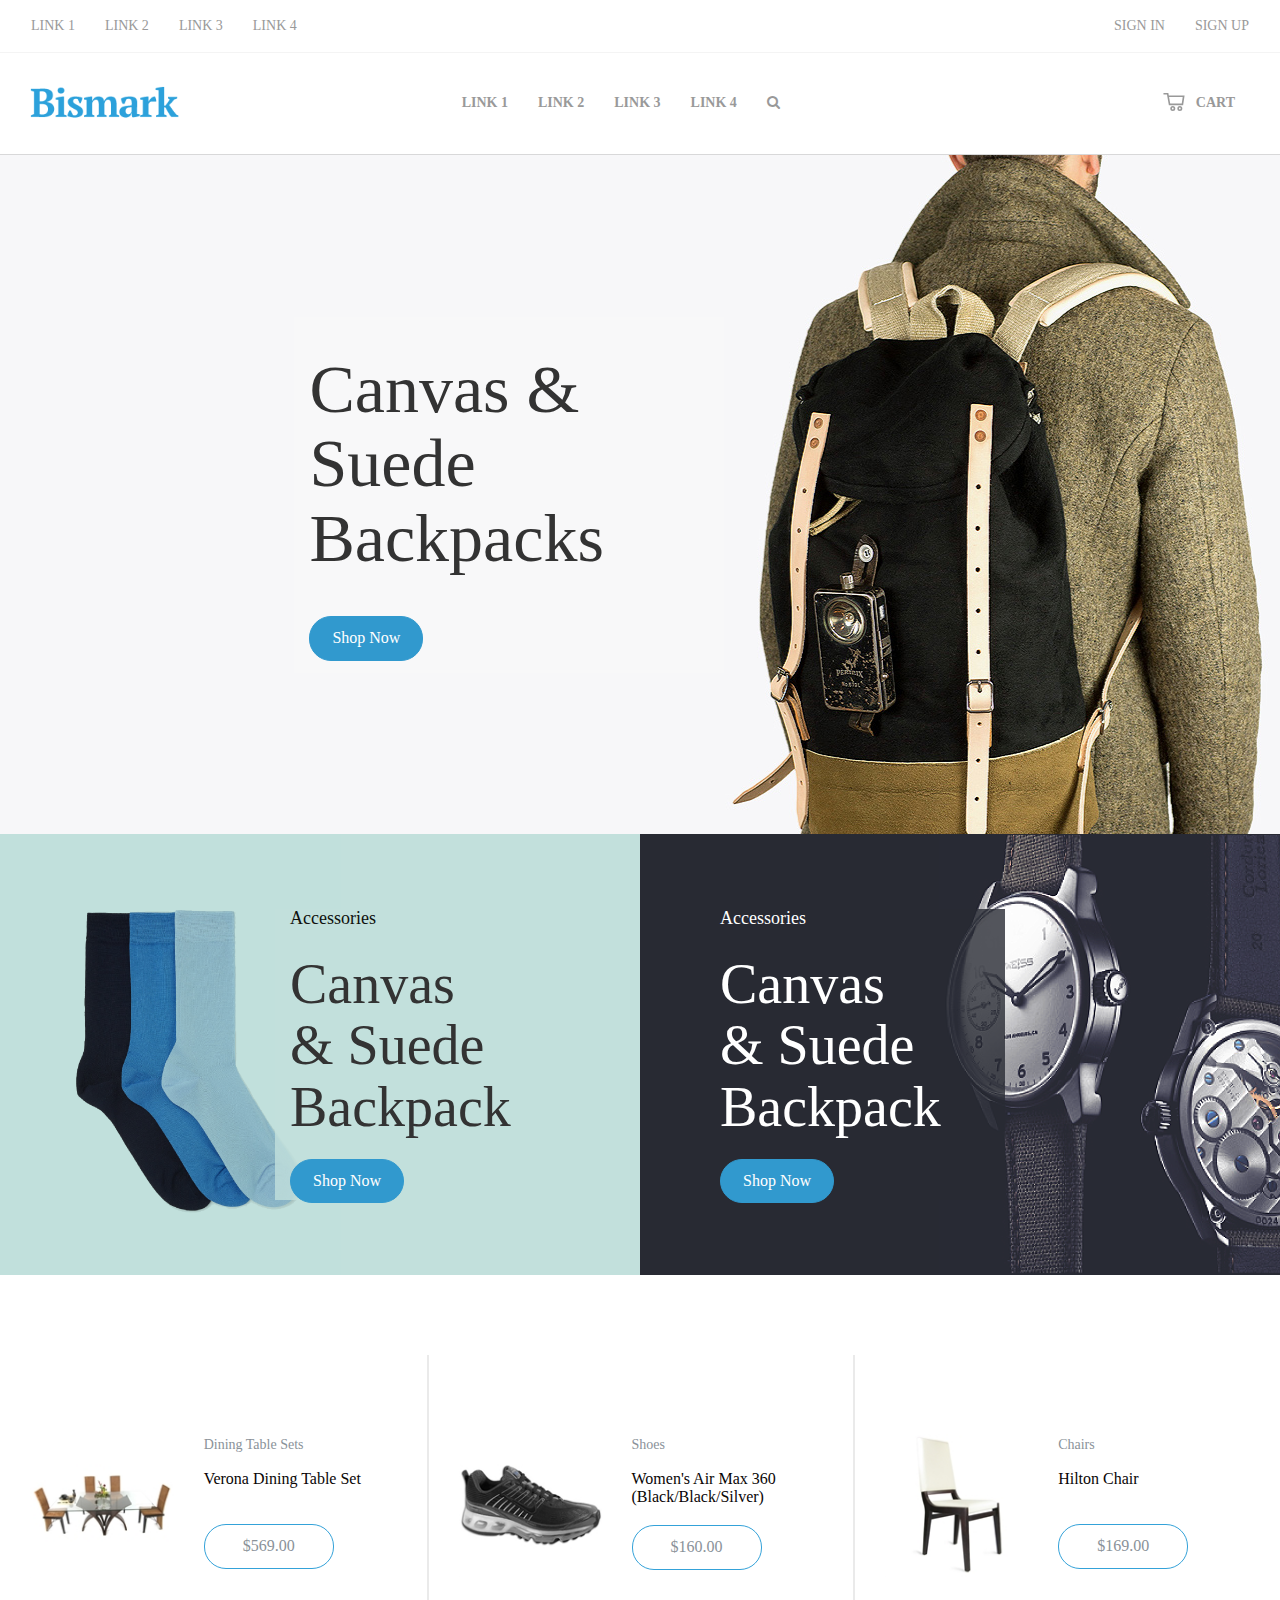
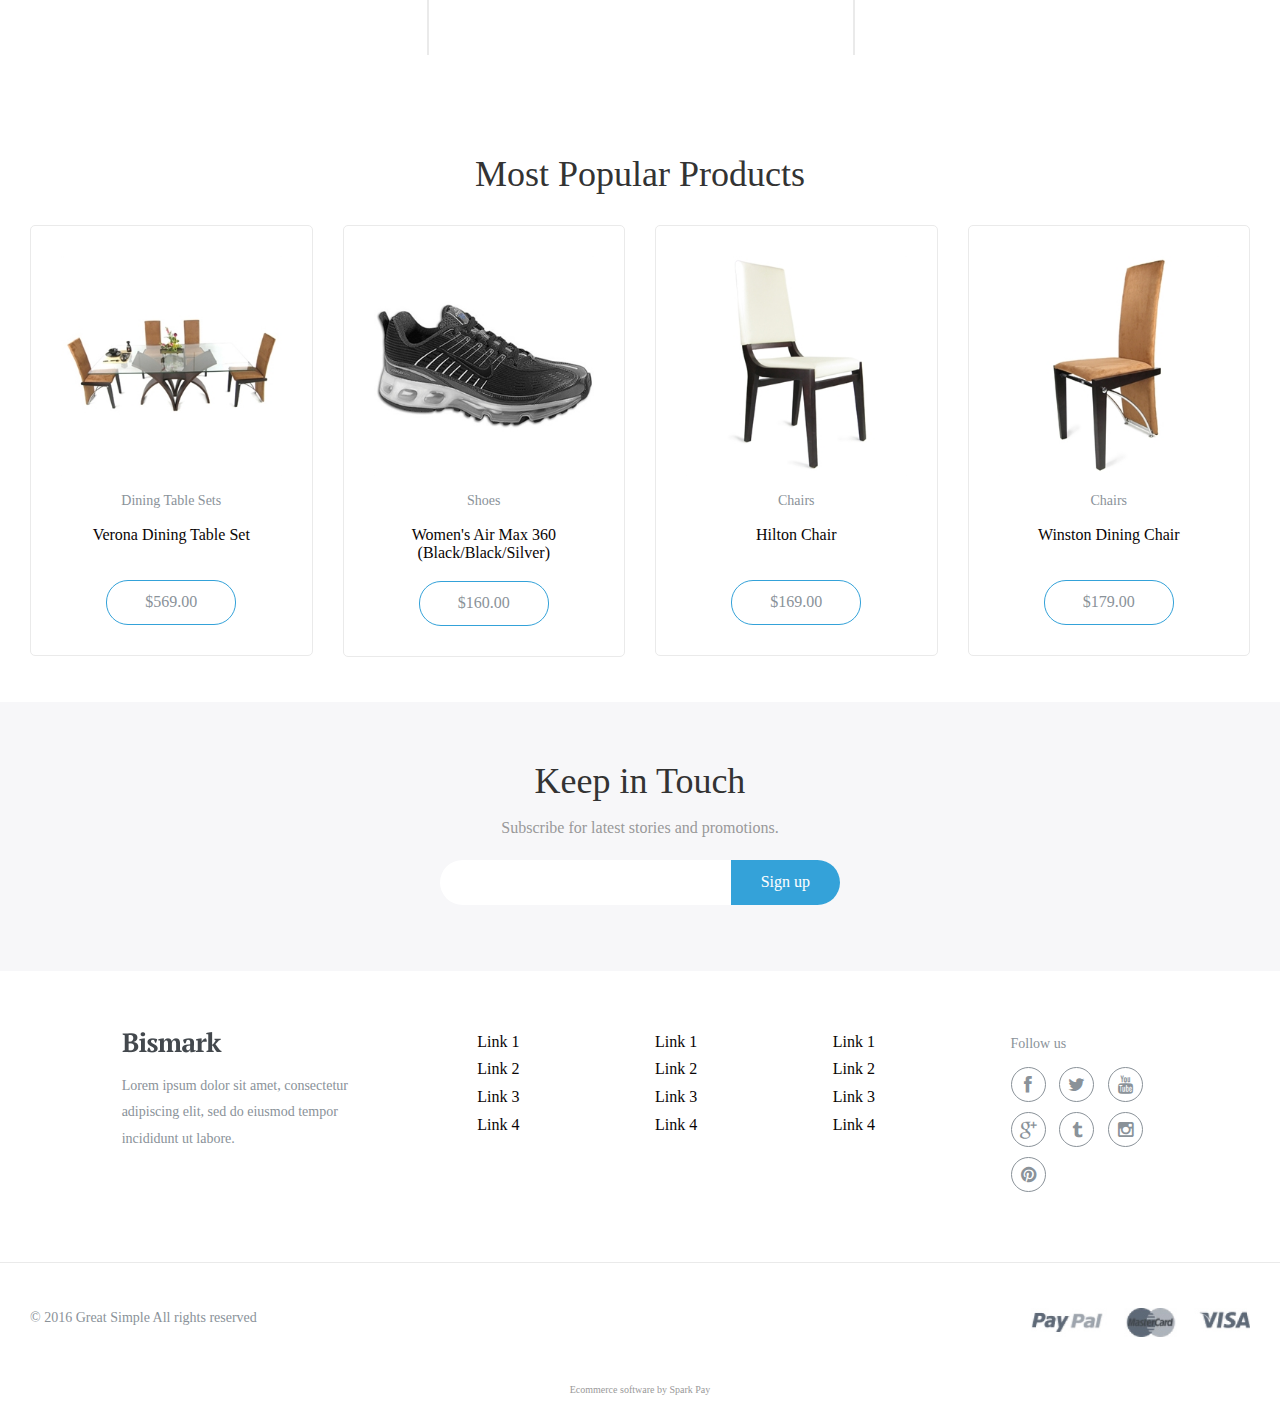
==== commit 0c040a5c: "fix things" ====
--- a/unminified/index.html
+++ b/unminified/index.html
@@ -776,7 +776,6 @@
           <div class="progress progress-striped active abs">
             <div class="progress-bar w-100"></div>
           </div>
-          <iframe class="rel" id="modal-iframe" name="modalIframe" width="100%" height="800" style="border:none;" frameborder="0" seamless="" src="./joahthemes_files/saved_resource.html"></iframe>
         </div>
       </div><!-- /.modal-content -->
     </div><!-- /.modal-dialog -->
